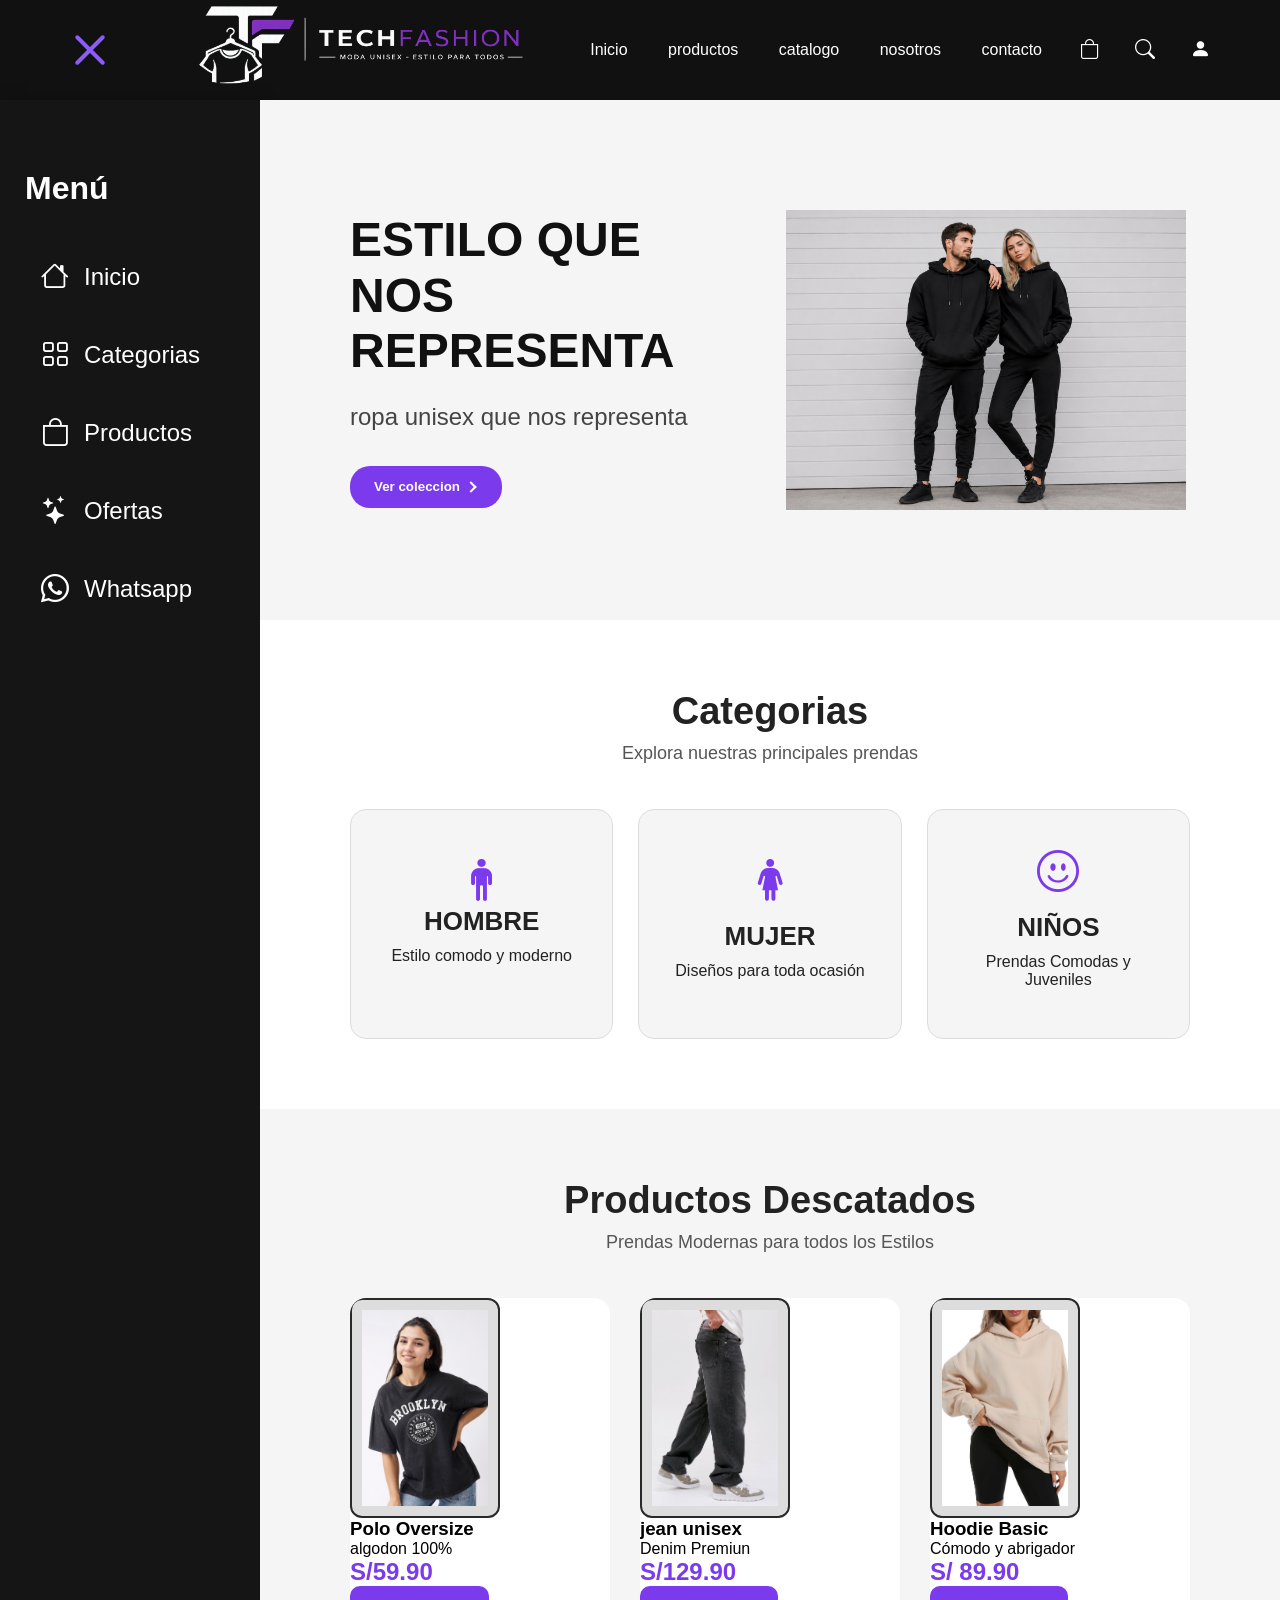
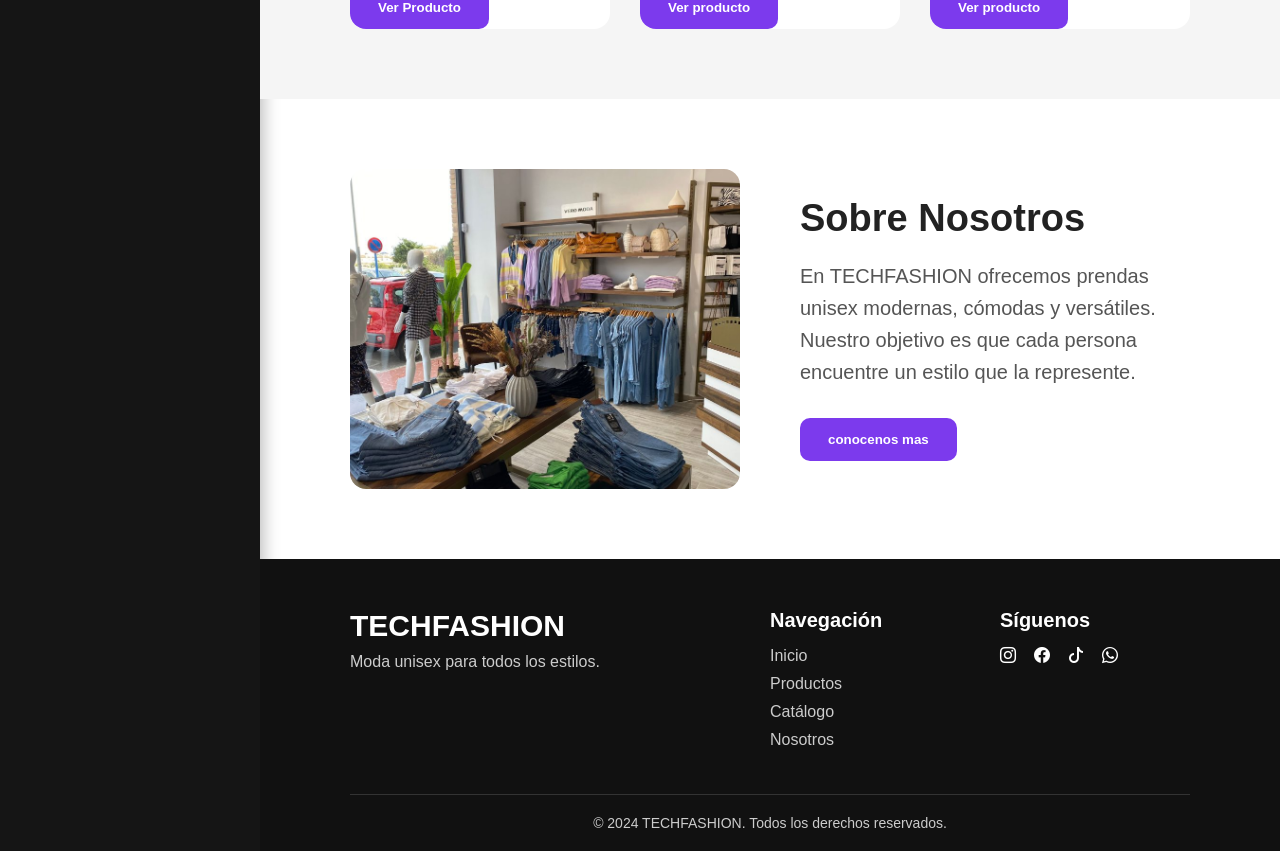
==== index.html @ c29a0d58 "actualizacion" ====
<!doctype html>
<html lang="es">
  <head>
    <meta charset="UTF-8" />
    <meta name="viewport" content="width=device-width, initial-scale=1.0" />
    <title>ProyectoVentaDeRopa</title>
    <!-- Enlace para cargar Bootstrap Icons -->
    <link
      rel="stylesheet"
      href="https://cdn.jsdelivr.net/npm/bootstrap-icons@1.11.3/font/bootstrap-icons.min.css"
    />
    <link rel="stylesheet" href="style.css" />
    <link rel="stylesheet" href="loader.css" />
  </head>
  <body>
    <input type="checkbox" id="checkbox" checked />

    <header class="encabezado">
      <!-- comienzo del astronauta -->
      <!--   <div class="logo-astronauta-container">
        <div class="box-of-star1">
          <div class="star star-position1"></div>
          <div class="star star-position2"></div>
          <div class="star star-position3"></div>
          <div class="star star-position4"></div>
          <div class="star star-position5"></div>
          <div class="star star-position6"></div>
          <div class="star star-position7"></div>
        </div>
        <div class="box-of-star2">
          <div class="star star-position1"></div>
          <div class="star star-position2"></div>
          <div class="star star-position3"></div>
          <div class="star star-position4"></div>
          <div class="star star-position5"></div>
          <div class="star star-position6"></div>
          <div class="star star-position7"></div>
        </div>
        <div class="box-of-star3">
          <div class="star star-position1"></div>
          <div class="star star-position2"></div>
          <div class="star star-position3"></div>
          <div class="star star-position4"></div>
          <div class="star star-position5"></div>
          <div class="star star-position6"></div>
          <div class="star star-position7"></div>
        </div>
        <div class="box-of-star4">
          <div class="star star-position1"></div>
          <div class="star star-position2"></div>
          <div class="star star-position3"></div>
          <div class="star star-position4"></div>
          <div class="star star-position5"></div>
          <div class="star star-position6"></div>
          <div class="star star-position7"></div>
        </div>
        <div data-js="astro" class="astronaut">
          <div class="head"></div>
          <div class="arm arm-left"></div>
          <div class="arm arm-right"></div>
          <div class="body">
            <div class="panel"></div>
          </div>
          <div class="leg leg-left"></div>
          <div class="leg leg-right"></div>
          <div class="schoolbag"></div>
        </div>
      </div> -->
      <!--fin del astronauta-->
      <!--    <label for="activar-sidebar" class="boton-abrir-sidebar">
        <i class="bi bi-list"></i>
      </label> -->
      <label for="checkbox" class="toggle">
        <div class="bars" id="bar1"></div>
        <div class="bars" id="bar2"></div>
        <div class="bars" id="bar3"></div>
      </label>

      <div class="logo">
        <img src="img/logo.png" alt="TECHFASHION">
      <!--   <h1>TECHFASHION</h1>
        <p>moda unisex para todos</p> -->
      </div>

      <nav class="menu">
        <a href="#">Inicio</a>
        <a href="#">productos</a>
        <a href="#">catalogo</a>
        <a href="#">nosotros</a>
        <a href="#">contacto</a>
      </nav>
      <div class="iconos">
        <i class="bi bi-bag"></i>
        <i class="bi bi-search"></i>
        <i class="bi bi-person-fill"></i>
      </div>
    </header>

    <div class="layout">
      <aside class="sidebar">
        <!-- aqui es la barra lateral -->

        <h3>Menú</h3>
        <a href="#">
          <i class="bi bi-house"></i>
          <span>Inicio</span>
        </a>
        <a href="#">
          <i class="bi bi-grid"></i>
          <span>Categorias</span>
        </a>
        <a href="#">
          <i class="bi bi-bag"></i>
          <span>Productos</span>
        </a>
        <a href="#">
          <i class="bi bi-stars"></i>
          <span>Ofertas</span>
        </a>
        <a href="#">
          <i class="bi bi-whatsapp"></i>
          <span>Whatsapp</span>
        </a>
      </aside>

      <main class="contenido-principal">
        <!-- aqui haremos la portada y todas las secciones -->
        <section class="portada">
          <div class="portada-texto">
            <h2>ESTILO QUE NOS REPRESENTA</h2>
            <p>ropa unisex que nos representa</p>

            <button class="boton-uiverse">
              Ver coleccion
              <div class="arrow-wrapper">
                <div class="arrow"></div>
              </div>
            </button>
          </div>

          <div class="portada-imagen">
            <img src="img/foto-principal.png" alt="Imagen Principal" />
          </div>
        </section>

        <section class="categorias">
          <div class="titulo-seccion">
            <h2>Categorias</h2>
            <p>Explora nuestras principales prendas</p>
          </div>
          <div class="contenedor-categoria">
            <article class="tarjeta-categoria">
              <i class="bi bi-person-standing">
                <h3>HOMBRE</h3>
                <p>Estilo comodo y moderno</p>
              </i>
            </article>
            <a href="mujer.html" class="tarjeta-categoria">

              <i class="bi bi-person-standing-dress"></i>
              <h3>MUJER</h3>
              <p>Diseños para toda ocasión</p>
            </a>
            
            <a href="nino.html" class="tarjeta-categoria">
              <i class="bi bi-emoji-smile"></i>
              <h3>NIÑOS</h3>
              <p>Prendas Comodas y Juveniles</p>
            </a>
          </div>
        </section>

        <section class="productos">
          <div class="titulo-seccion">
            <h2>Productos Descatados</h2>
            <p>Prendas Modernas para todos los Estilos</p>
          </div>

          <div class="contenedor-productos">
            <article class="tarjeta-producto">
              <div class="imagen-producto">
                <img src="img/polo-oversize.jpg" alt="polo-oversize" />
              </div>
              <div class="info-producto">
                <h3>Polo Oversize</h3>
                <p>algodon 100%</p>
                <span>S/59.90</span>
                <button class="boton-nosotros">Ver Producto</button>
              </div>
            </article>

            <article class="tarjeta-producto">
              <div class="imagen-producto">
                <img src="img/jean-unisex.jpg" alt="jean-unisex" />
              </div>
              <div class="info-producto">
                <h3>jean unisex</h3>
                <p>Denim Premiun</p>
                <span>S/129.90</span>
                <button class="boton-nosotros">Ver producto</button>
              </div>
            </article>

            <article class="tarjeta-producto">
              <div class="imagen-producto">
                <img src="img/Hoodie Basic.jpg" alt="Hoodie Basic" />
              </div>

              <div class="info-producto">
                <h3>Hoodie Basic</h3>
                <p>Cómodo y abrigador</p>
                <span>S/ 89.90</span>
                <button class="boton-nosotros">Ver producto</button>
              </div>
            </article>
          </div>
        </section>

        <section class="nosotros">
          <div class="nosotros-imagen">
            <img src="img/tienda.jpeg" alt="imagen tienda" />
          </div>
          <div class="nosotros-texto">
            <h2>Sobre Nosotros</h2>
            <p>
              En TECHFASHION ofrecemos prendas unisex modernas, cómodas y
              versátiles. Nuestro objetivo es que cada persona encuentre un
              estilo que la represente.
            </p>
            <button class="boton-nosotros">conocenos mas</button>
          </div>
        </section>

        <footer class="footer">

          <div class="footer-contenido">
            <div class="footer-marca">
              <h2>TECHFASHION</h2>
              <p>Moda unisex para todos los estilos.</p>
            </div>

            <div class="footer-links">
              <h3>Navegación</h3>
              <a href="#">Inicio</a>
              <a href="#">Productos</a>
              <a href="#">Catálogo</a>
              <a href="#">Nosotros</a>
            </div>

            <div class="footer-redes">
              <h3>Síguenos</h3>

              <div class="redes-iconos">
                  <i class="bi bi-instagram"></i>
                  <i class="bi bi-facebook"></i>
                  <i class="bi bi-tiktok"></i>
                  <i class="bi bi-whatsapp"></i>
              </div>
            </div>
          </div>

          <div class="footer-copy">
             <p>© 2024 TECHFASHION. Todos los derechos reservados.</p>
          </div>

        </footer>


      </main>
    </div>
  </body>
</html>
---- style.css ----
* {
  margin: 0;
  padding: 0;
  box-sizing: border-box;
}
:root {
  --color-negro: #111111;
  --color-negro-suave: #181818;
  --color-blanco: #ffffff;
  --color-fondo: #f5f5f5;
  --color-gris: #dddddd;
  --color-texto: #222222;
  --color-texto-suave: #555555;
  --color-acento: #7c3aed;
  --color-acento-hover: #5b21b6;
}
body {
  font-family: Arial, Helvetica, sans-serif;
}

.encabezado {
  background-color: #111111;
  color: white;
  height: 100px;
  display: flex;
  align-items: center;
  gap: 10px;
  padding: 0 70px;
}
.logo {
  width: 420px;
  height: 90px;
  display: flex;
  align-items: center;
  justify-content: flex-start;
}
.logo img {
  width: 100%;
  height: auto;
  object-fit: contain;
}

/* .logo h1 {
  font-size: 28px;
}

.logo p {
  font-size: 14px;
  color: white;
} */
.menu {
  margin-left: auto;
}

.menu a {
  color: white;
  text-decoration: none;
  margin: 0 18px;
  font-size: 16px;
}

.menu a:hover {
  /* color: #5a5555; */
  background-color: var(--color-acento-hover);
  border-radius: 10px;
  padding: 8px 10px;
}

.iconos {
  display: flex;
  align-items: center;
  gap: 25px;
}

.iconos i {
  font-size: 20px;
  margin-left: 10px;
  cursor: pointer;
}

.iconos i:hover {
  /* color: #5a5555; */
  color: #7c3aed;
  /*    background-color: #7c3aed;
  border-radius: 15px;
  padding: 8px 10px; */
}

.portada {
  min-height: 520px;
  background: #f5f5f5;
  display: flex;
  align-items: center;
  justify-content: space-between;
  padding: 70px 90px;
  gap: 60px;
}
.portada-texto {
  flex: 1;
}

.portada-texto h2 {
  font-size: 48px;
  color: #111111;
  margin-bottom: 25px;
  line-height: 1.15;
  flex: 1;
  min-width: 320px;
}

.portada-texto p {
  font-size: 24px;
  color: #444444;
  margin-bottom: 35px;
}

.portada-imagen {
  flex: 1.1;
  height: 300px;
  border-radius: 12 px;
  overflow: hidden;
}
.portada-imagen img {
  width: 100%;
  height: 100%;
  object-fit: contain;
}

.layout {
  display: flex;
  min-height: calc(100vh-120px);
}

.sidebar {
  width: 260px;
  background-color: #151515;
  color: white;
  padding: 70px 25px 40px;
  transition:
    width 0.3s ease,
    padding 0.3s ease;
  overflow: hidden;
  box-shadow: 4px 0 15px rgba(0, 0, 0, 0.25);
}

.sidebar h3 {
  font-size: 32px;
  margin-bottom: 40px;
}

.sidebar a {
  display: flex;
  align-items: center;
  gap: 15px;
  text-decoration: none;
  color: white;
  font-size: 24px;
  padding: 14px 16px;
  border-radius: 14px;
  margin-bottom: 18px;
}
.sidebar a:hover {
  background-color: var(--color-acento-hover) /*  #292929 */;
  transform: translate(8px);
}
.sidebar i {
  font-size: 28px;
}
.contenido-principal {
  flex: 1;
}
.control-abrir-sidebar {
  color: white;
  font-size: 36px;
  cursor: pointer;
  margin-right: 25px;
  display: flex;
  align-items: center;
}
.control-sidebar:not(:checked) ~ .layout .sidebar {
  width: 0;
  padding-left: 0;
  padding-right: 0;
}

.categorias {
  background-color: var(--color-blanco);
  padding: 70px 90px;
}
.titulo-seccion {
  text-align: center;
  margin-bottom: 45px;
}

.titulo-seccion h2 {
  font-size: 38px;
  color: var(--color-texto);
  margin-bottom: 10px;
}

.titulo-seccion p {
  font-size: 18px;
  color: var(--color-texto-suave);
}

.contenedor-categoria {
  display: grid;
  grid-template-columns: repeat(3, 1fr);
  gap: 25px;
  align-items: stretch;
}

.tarjeta-categoria {
  background-color: var(--color-fondo);
  padding: 35px 25px;
  border-radius: 16px;
  text-align: center;
  border: 1px solid var(--color-gris);
  min-height: 230px;
  display: flex;
  flex-direction: column;
  justify-content: center;
  align-items: center;

  transition:
    transform 0.3s ease,
    box-shadow 0.3 ease;
  text-decoration: none;  
}
.tarjeta-categoria i {
  font-size: 42px;
  color: var(--color-acento);
  margin-bottom: 15px;
  font-style: normal;
  cursor: pointer;
}
.tarjeta-categoria h3 {
  font-size: 26px;
  color: var(--color-texto);
  margin-bottom: 10px;
  cursor: pointer;
  font-style: normal;
}
.tarjeta-categoria p {
  font-size: 16px;
  /* color: var(--color-texto-suave); */
  color: var(--color-texto);
  margin-bottom: 10px;
  font-style: normal;
}

.tarjeta-categoria:hover {
  transform: translateY(-8px);
  box-shadow: 0 12px 25px rgba(0, 0, 0, 0.12);
}
.productos {
  background-color: var(--color-fondo);
  padding: 70px 90px;
}
.contenedor-productos {
  display: grid;
  grid-template-columns: repeat(3, 1fr);
  gap: 30px;
}

.imagen-producto {
  flex: 1.1;
  border-radius: 12px;
  color: #555555;
  justify-content: center;
  padding: 10px 10px;
  border: 2px solid #292929;
  height: 100px;
  display: flex;
  width: 150px;
}
.tarjeta-producto {
  background-color: var(--color-blanco);
  border-radius: 16px;
  overflow: hidden;
}
.imagen-producto {
  height: 220px;
  background-color: #dddddd;
}
.imagen-producto img {
  width: 100%;
  height: 100%;
  object-fit: cover;
}
.info-producto span {
  display: block;
  font-size: 24px;
  font-weight: bold;
  color: var(--color-acento);
}
.nosotros {
  padding: 70px 90px;
  display: flex;
  align-items: center;
  gap: 60px;
}
.nosotros-imagen {
  flex: 1;
  height: 320px;
  border-radius: 16px;
  overflow: hidden;
}

.nosotros-imagen img {
  height: 100%;
  width: 100%;
  object-fit: cover;
}

.nosotros-texto {
  flex: 1;
}

.nosotros-texto h2 {
  font-size: 38px;
  color: var(--color-texto);
  margin-bottom: 20px;
}

.nosotros-texto p {
  font-size: 20px;
  color: var(--color-texto-suave);
  margin-bottom: 30px;
  line-height: 1.6;
}

.boton-nosotros {
  background-color: var(--color-acento);
  color: var(--color-blanco);
  border: none;
  padding: 14px 28px;
  border-radius: 10px;
  font-weight: bold;
  cursor: pointer;
}
.boton-nosotros:hover {
  background-color: var(--color-acento-hover);
}

.footer {
  background-color: var(--color-negro);
  color: var(--color-blanco);
  padding: 50px 90px 20px;
}

.footer-contenido {
  display: grid;
  grid-template-columns: 2fr 1fr 1fr;
  gap: 40px;
  margin-bottom: 35px;
}
.footer-marca h2 {
  font-size: 30px;
  margin-bottom: 10px;
}
.footer-marca p {
  font-size: 16px;
  color: #cccccc;
}

.footer-links h3,
.footer-redes h3 {
  font-size: 20px;
  margin-bottom: 15px;
}
.footer-links {
  display: flex;
  flex-direction: column;
}

.footer-links a {
  text-decoration: none;
  color: #cccccc;
  font-size: 16px;
  margin-bottom: 10px;
}
.footer-links a:hover {
  color: var(--color-acento);
}
.redes-iconos {
  display: flex;
  gap: 18px;
}

.redes-iconos i {
  font-size: 16px;
  color: var(--color-blanco);
  cursor: pointer;
  transition:
    color 0.3s ease,
    transform 0.3s ease;
}

.redes-iconos i:hover {
  color: var(--color-acento);
  transform: translateY(-5px);
}

.footer-copy {
  border-top: 1px solid #333333;
  padding-top: 20px;
  text-align: center;
}

.footer-copy p {
  color: #cccccc;
  font-size: 14px;
}
---- loader.css ----
/* From Uiverse.io by JkHuger - Optimizado para tamaño Logo */

/* ==========================================================================
   1. CONTENEDOR PRINCIPAL DEL LOGO
   ========================================================================== */
.logo-astronauta-container {
  position: relative;
  width: 70px;
  height: 70px;
  background: #0b1d3a;  /* Fondo azul oscuro espacial */
  border-radius: 12px;
  overflow: hidden;     /* Recorta todo lo que se salga de los 70px */
  display: inline-block;
  vertical-align: middle;
  margin-right: 15px;
  box-shadow: 0 4px 10px rgba(0, 0, 0, 0.3);
}

/* ==========================================================================
   2. EL ASTRONAUTA (Escalado y centrado obligatoriamente)
   ========================================================================== */
.astronaut {
  width: 250px;
  height: 300px;
  position: absolute;
  z-index: 11;
  top: calc(50% - 150px);   /* Espacios corregidos */
  left: calc(50% - 125px);  /* Espacios corregidos */
  transform: scale(0.18);   /* Reducido a miniatura para encajar en 70px */
  animation: astronaut 5s linear infinite;
}

/* ==========================================================================
   3. CONFIGURACIÓN Y ANIMACIÓN DE LAS ESTRELLAS
   ========================================================================== */
.box-of-star1,
.box-of-star2,
.box-of-star3,
.box-of-star4 {
  width: 100%;
  height: 100%;
  position: absolute;
  z-index: 10;
  left: 0;
  top: 0;
}

@keyframes snow {
  0% {
    opacity: 0;
    transform: translateY(-20px);
  }
  20% {
    opacity: 1;
  }
  100% {
    opacity: 1;
    transform: translateY(70px); /* Caída limitada a la altura del logo */
  }
}

.box-of-star1 { animation: snow 5s linear infinite; }
.box-of-star2 { animation: snow 5s -1.64s linear infinite; }
.box-of-star3 { animation: snow 5s -2.30s linear infinite; }
.box-of-star4 { animation: snow 5s -3.30s linear infinite; }

.star {
  width: 2px;
  height: 2px;
  border-radius: 50%;
  background-color: #FFF;
  position: absolute;
  z-index: 10;
  opacity: 0.7;
}

/* Reducido el tamaño de los destellos extras para que entren en el logo */
.star:before {
  content: "";
  width: 3px;
  height: 3px;
  border-radius: 50%;
  background-color: #FFF;
  position: absolute;
  z-index: 10;
  top: 15px;
  left: 10px;
  opacity: .7;
}

.star:after {
  content: "";
  width: 4px;
  height: 4px;
  border-radius: 50%;
  background-color: #FFF;
  position: absolute;
  z-index: 10;
  top: -10px;
  left: -15px;
  opacity: .9;
}

/* POSICIONES CORREGIDAS: Agrupadas dentro del rango de 0px a 70px */
.star-position1 { top: 10px; left: 10px; }
.star-position2 { top: 25px; left: 45px; }
.star-position3 { top: 45px; left: 20px; }
.star-position4 { top: 55px; left: 55px; }
.star-position5 { top: 15px; left: 35px; }
.star-position6 { top: 50px; left: 12px; }
.star-position7 { top: 30px; left: 58px; }

/* ==========================================================================
   4. DETALLES DEL CUERPO DEL ASTRONAUTA (Estilos originales de Uiverse)
   ========================================================================== */
@keyframes astronaut {
  0% { transform: rotate(0deg) scale(0.18); }
  100% { transform: rotate(360deg) scale(0.18); }
}

.schoolbag {
  width: 100px;
  height: 150px;
  position: absolute;
  z-index: 1;
  top: calc(50% - 75px);
  left: calc(50% - 50px);
  background-color: #94b7ca;
  border-radius: 50px 50px 0 0 / 30px 30px 0 0;
}

.head {
  width: 97px;
  height: 80px;
  position: absolute;
  z-index: 3;
  background: -webkit-linear-gradient(left, #e3e8eb 0%, #e3e8eb 50%, #fbfdfa 50%, #fbfdfa 100%);
  border-radius: 50%;
  top: 34px;
  left: calc(50% - 47.5px);
}

.head:after {
  content: "";
  width: 60px;
  height: 50px;
  position: absolute;
  top: calc(50% - 25px);
  left: calc(50% - 30px);
  background: -webkit-linear-gradient(top, #15aece 0%, #15aece 50%, #0391bf 50%, #0391bf 100%);
  border-radius: 15px;
}

.head:before {
  content: "";
  width: 12px;
  height: 25px;
  position: absolute;
  top: calc(50% - 12.5px);
  left: -4px;
  background-color: #618095;
  border-radius: 5px;
  box-shadow: 92px 0px 0px #618095;
}

.body {
  width: 85px;
  height: 100px;
  position: absolute;
  z-index: 2;
  background-color: #fffbff;
  border-radius: 40px / 20px;
  top: 105px;
  left: calc(50% - 41px);
  background: -webkit-linear-gradient(left, #e3e8eb 0%, #e3e8eb 50%, #fbfdfa 50%, #fbfdfa 100%);
}

.panel {
  width: 60px;
  height: 40px;
  position: absolute;
  top: 20px;
  left: calc(50% - 30px);
  background-color: #b7cceb;
}

.panel:before {
  content: "";
  width: 30px;
  height: 5px;
  position: absolute;
  top: 9px;
  left: 7px;
  background-color: #fbfdfa;
  box-shadow: 0px 9px 0px #fbfdfa, 0px 18px 0px #fbfdfa;
}

.panel:after {
  content: "";
  width: 8px;
  height: 8px;
  position: absolute;
  top: 9px;
  right: 7px;
  background-color: #fbfdfa;
  border-radius: 50%;
  box-shadow: 0px 14px 0px 2px #fbfdfa;
}

.arm {
  width: 80px;
  height: 30px;
  position: absolute;
  top: 121px;
  z-index: 2;
}

.arm-left {
  left: 30px;
  background-color: #e3e8eb;
  border-radius: 0 0 0 39px;
}

.arm-right {
  right: 30px;
  background-color: #fbfdfa;
  border-radius: 0 0 39px 0;
}

.arm-left:before,
.arm-right:before {
  content: "";
  width: 30px;
  height: 70px;
  position: absolute;
  top: -40px;
}

.arm-left:before {
  border-radius: 50px 50px 0px 120px / 50px 50px 0 110px;
  left: 0;
  background-color: #e3e8eb;
}

.arm-right:before {
  border-radius: 50px 50px 120px 0 / 50px 50px 110px 0;
  right: 0;
  background-color: #fbfdfa;
}

.arm-left:after,
.arm-right:after {
  content: "";
  width: 30px;
  height: 10px;
  position: absolute;
  top: -24px;
}

.arm-left:after {
  background-color: #6e91a4;
  left: 0;
}

.arm-right:after {
  right: 0;
  background-color: #b6d2e0;
}

.leg {
  width: 30px;
  height: 40px;
  position: absolute;
  z-index: 2;
  bottom: 70px;
}

.leg-left {
  left: 76px;
  background-color: #e3e8eb;
  transform: rotate(20deg);
}

.leg-right {
  right: 73px;
  background-color: #fbfdfa;
  transform: rotate(-20deg);
}

.leg-left:before,
.leg-right:before {
  content: "";
  width: 50px;
  height: 25px;
  position: absolute;
  bottom: -26px;
}

.leg-left:before {
  left: -20px;
  background-color: #e3e8eb;
  border-radius: 30px 0 0 0;
  border-bottom: 10px solid #6d96ac;
}

.leg-right:before {
  right: -20px;
  background-color: #fbfdfa;
  border-radius: 0 30px 0 0;
  border-bottom: 10px solid #b0cfe4;
}

/* style de boton */

/* From Uiverse.io by satyamchaudharydev */ 
.boton-uiverse {
  --primary-color: #7c3aed;
  --secondary-color: #fff;
  --hover-color: #5b21b6;
  --arrow-width: 10px;
  --arrow-stroke: 2px;
  box-sizing: border-box;
  border: 0;
  border-radius: 20px;
  color: var(--secondary-color);
  padding: 1em 1.8em;
  background: var(--primary-color);
  display: flex;
  transition: 0.2s background;
  align-items: center;
  gap: 0.6em;
  font-weight: bold;
}

.boton-uiverse .arrow-wrapper {
  display: flex;
  justify-content: center;
  align-items: center;
}

.boton-uiverse .arrow {
  margin-top: 1px;
  width: var(--arrow-width);
  background: var(--primary-color);
  height: var(--arrow-stroke);
  position: relative;
  transition: 0.2s;
}

.boton-uiverse .arrow::before {
  content: "";
  box-sizing: border-box;
  position: absolute;
  border: solid var(--secondary-color);
  border-width: 0 var(--arrow-stroke) var(--arrow-stroke) 0;
  display: inline-block;
  top: -3px;
  right: 3px;
  transition: 0.2s;
  padding: 3px;
  transform: rotate(-45deg);
}

.boton-uiverse:hover {
  background-color: var(--hover-color);
}

.boton-uiverse:hover .arrow {
  background: var(--secondary-color);
}

.boton-uiverse:hover .arrow:before {
  right: 0;
}
/* icono para abrir sidebar //////////////////////////////////////*/
#checkbox {
  display: none;
}

.toggle {
  width: 40px;
  height: 40px;
  cursor: pointer;
  display: flex;
  flex-direction: column;
  align-items: center;
  justify-content: center;
  gap: 10px;
  transition-duration: .5s;
  margin-right: 20px;
}

.bars {
  width: 100%;
  height: 4px;
  background-color: #8b5cf6;
  border-radius: 4px;
}

#bar2 {
  transition-duration: .8s;
}

#bar1,
#bar3 {
  width: 70%;
}

#checkbox:checked ~ .encabezado .toggle .bars {
  position: absolute;
  transition-duration: .5s;
}

#checkbox:checked ~ .encabezado .toggle #bar2 {
  transform: scaleX(0);
  transition-duration: .5s;
}

#checkbox:checked ~ .encabezado .toggle #bar1 {
  width: 100%;
  transform: rotate(45deg);
  transition-duration: .5s;
}

#checkbox:checked ~ .encabezado .toggle #bar3 {
  width: 100%;
  transform: rotate(-45deg);
  transition-duration: .5s;
}

#checkbox:checked ~ .encabezado .toggle {
  transition-duration: .5s;
  transform: rotate(180deg);
}

#checkbox:not(:checked) ~ .layout .sidebar{
  width: 0;
  padding-left: 0;
  padding-right: 0;
}
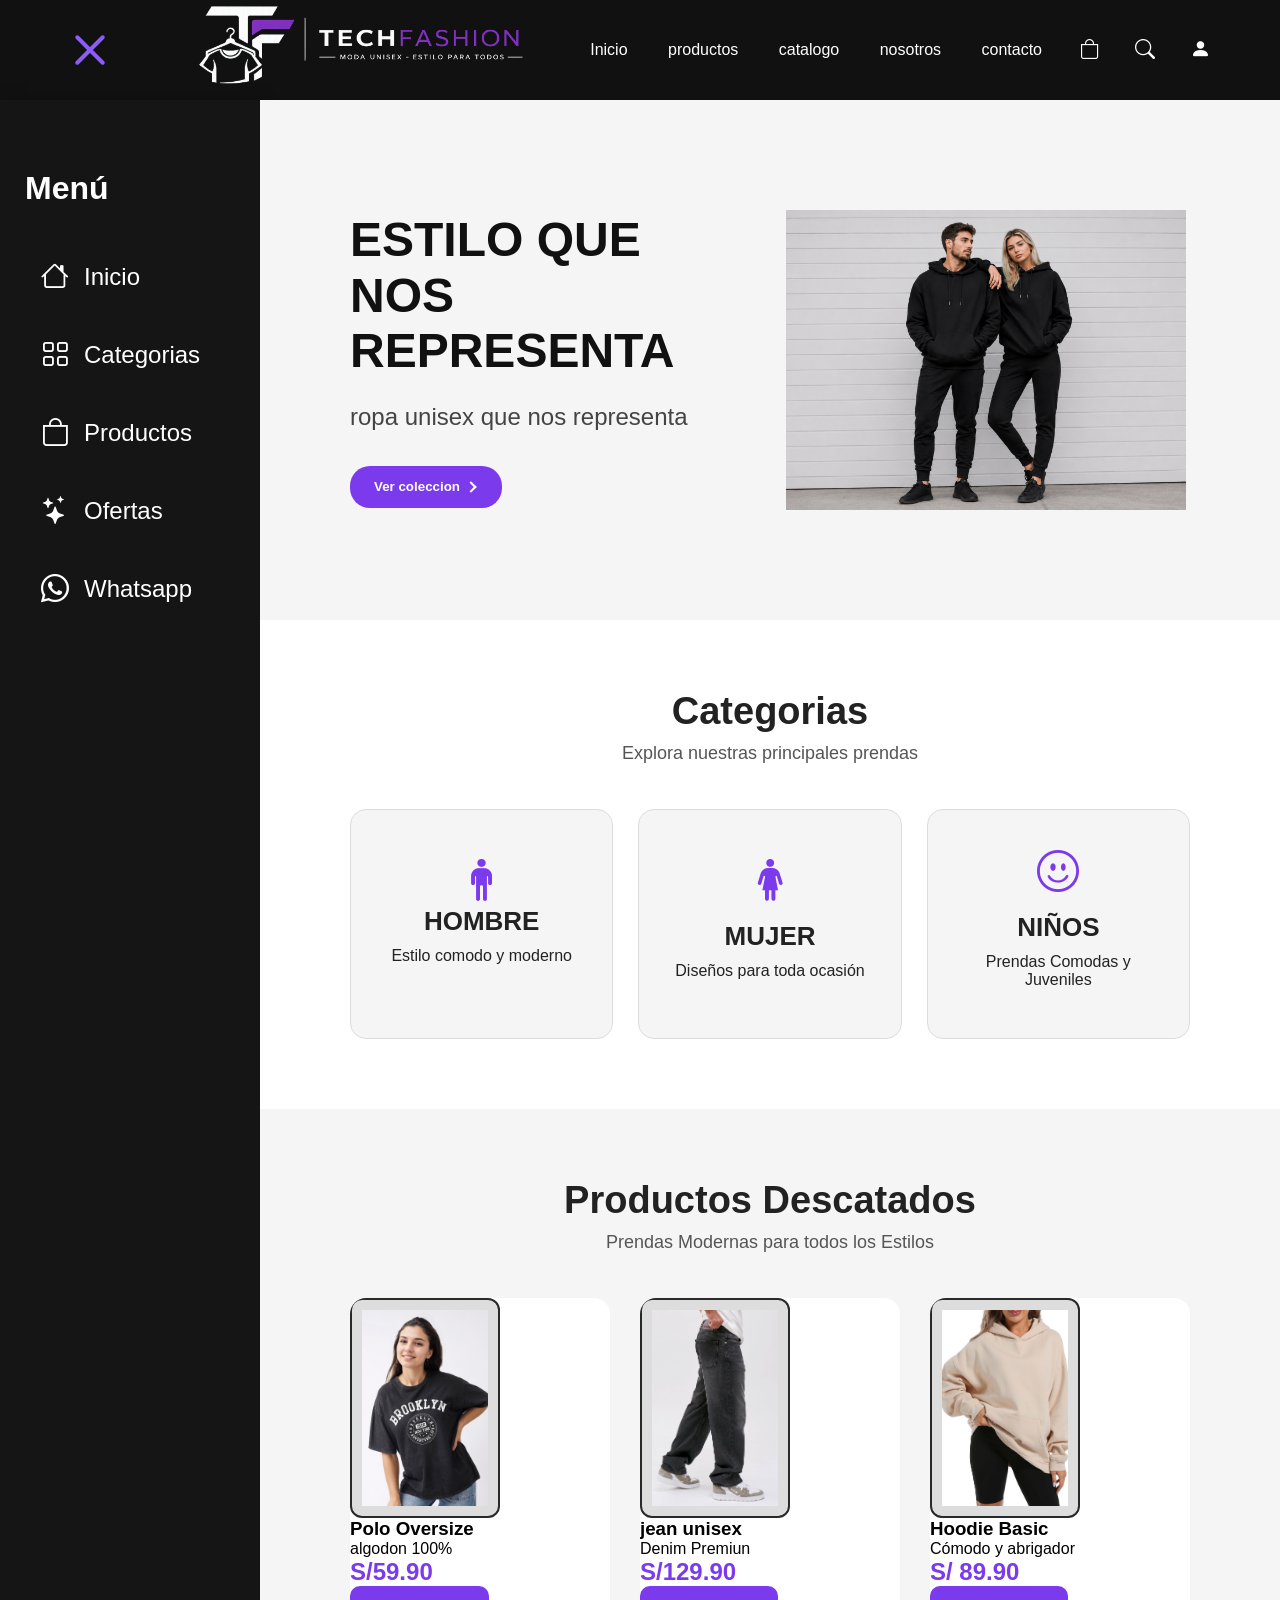
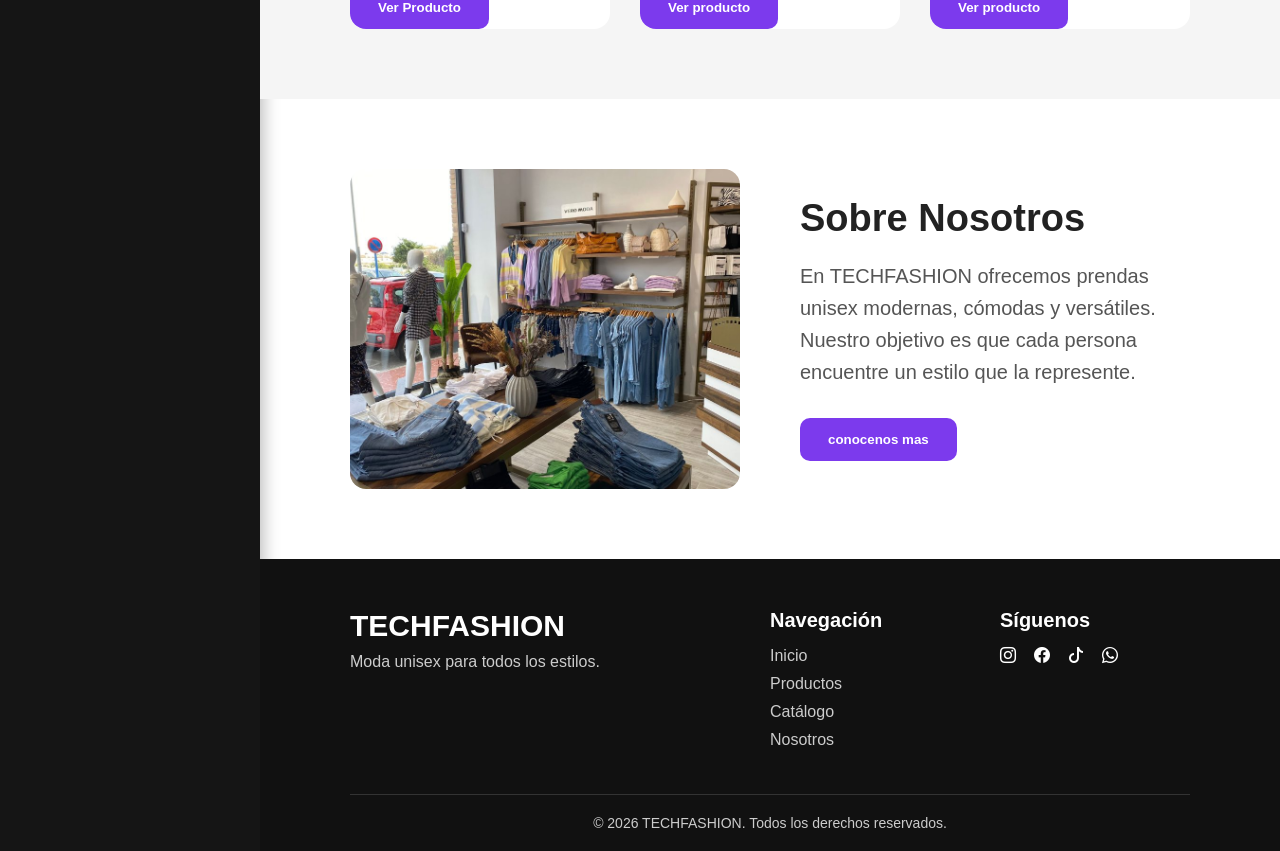
==== commit 78468dfc: "actualizacion" ====
--- a/index.html
+++ b/index.html
@@ -149,12 +149,12 @@
             <p>Explora nuestras principales prendas</p>
           </div>
           <div class="contenedor-categoria">
-            <article class="tarjeta-categoria">
+            <a href="varones.html" class="tarjeta-categoria">
               <i class="bi bi-person-standing">
                 <h3>HOMBRE</h3>
                 <p>Estilo comodo y moderno</p>
               </i>
-            </article>
+            </a>
             <a href="mujer.html" class="tarjeta-categoria">
 
               <i class="bi bi-person-standing-dress"></i>
@@ -260,7 +260,7 @@
           </div>
 
           <div class="footer-copy">
-             <p>© 2024 TECHFASHION. Todos los derechos reservados.</p>
+             <p>© 2026 TECHFASHION. Todos los derechos reservados.</p>
           </div>
 
         </footer>
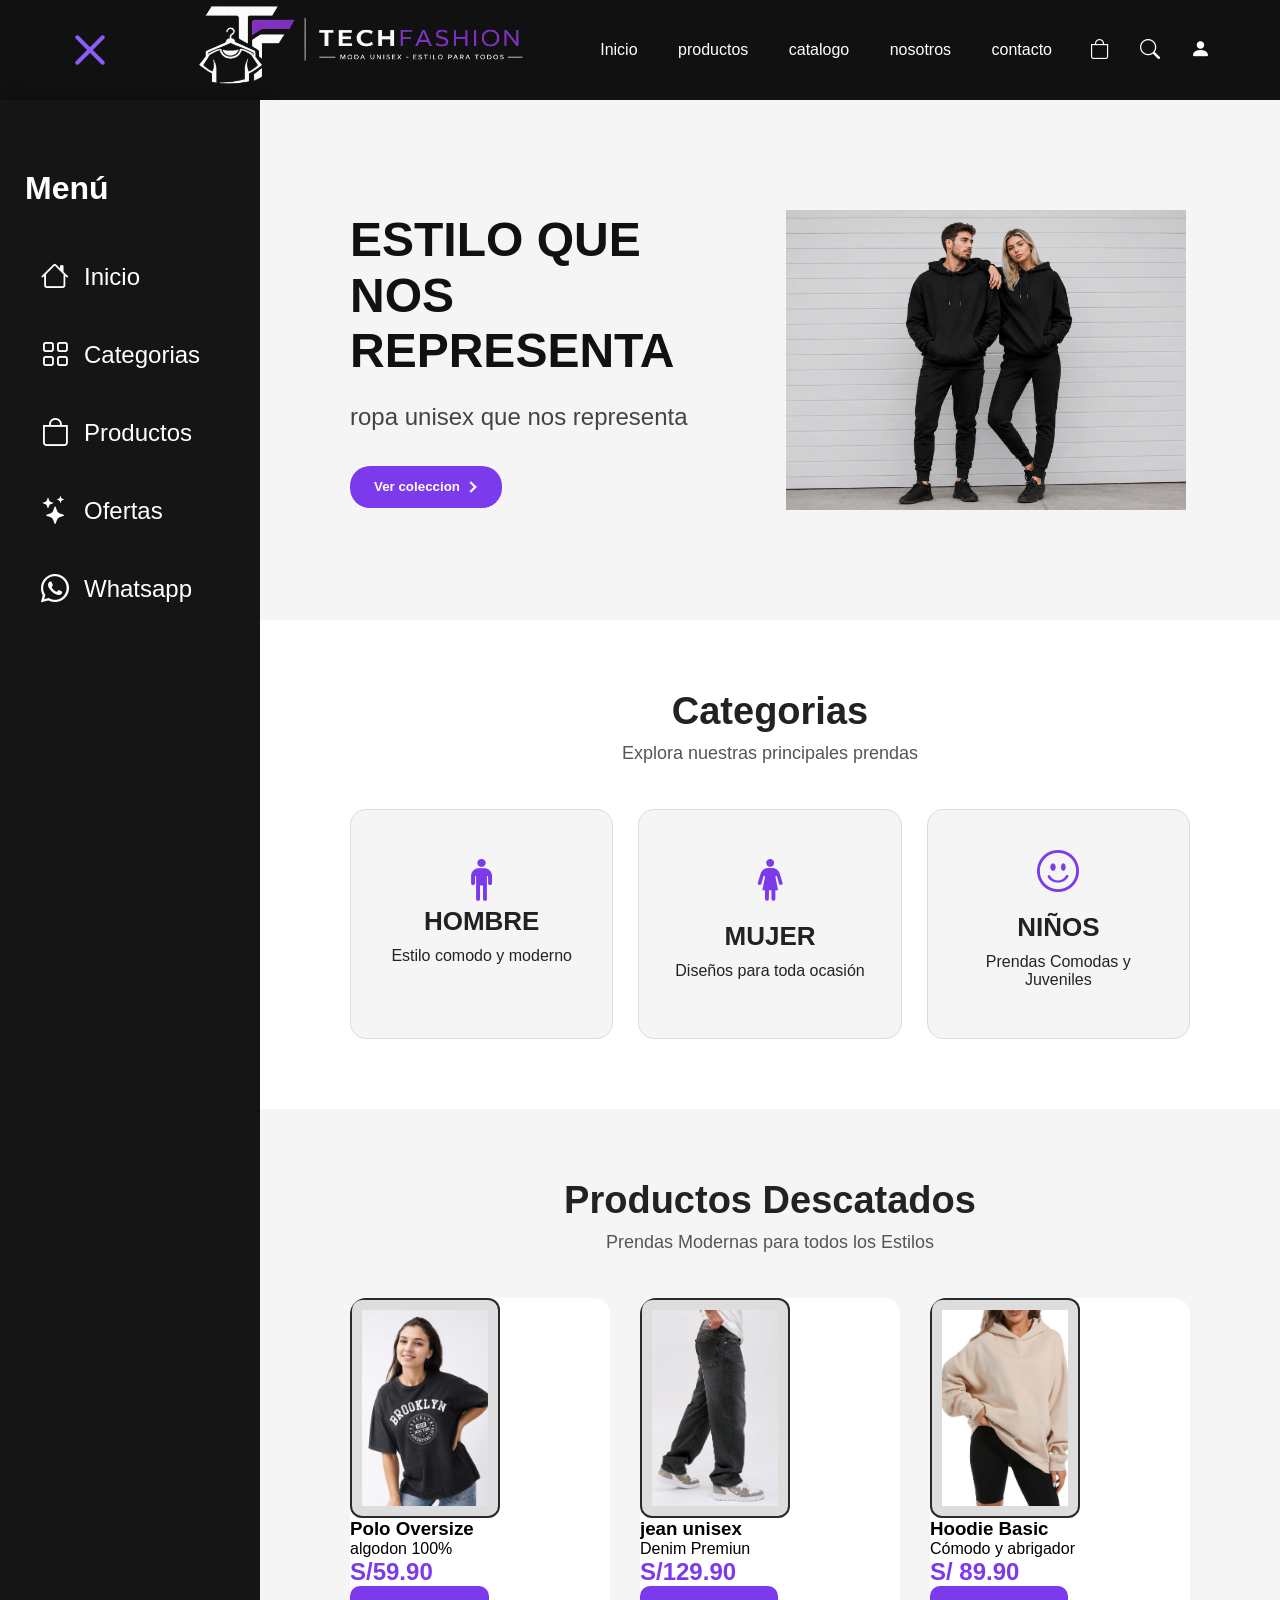
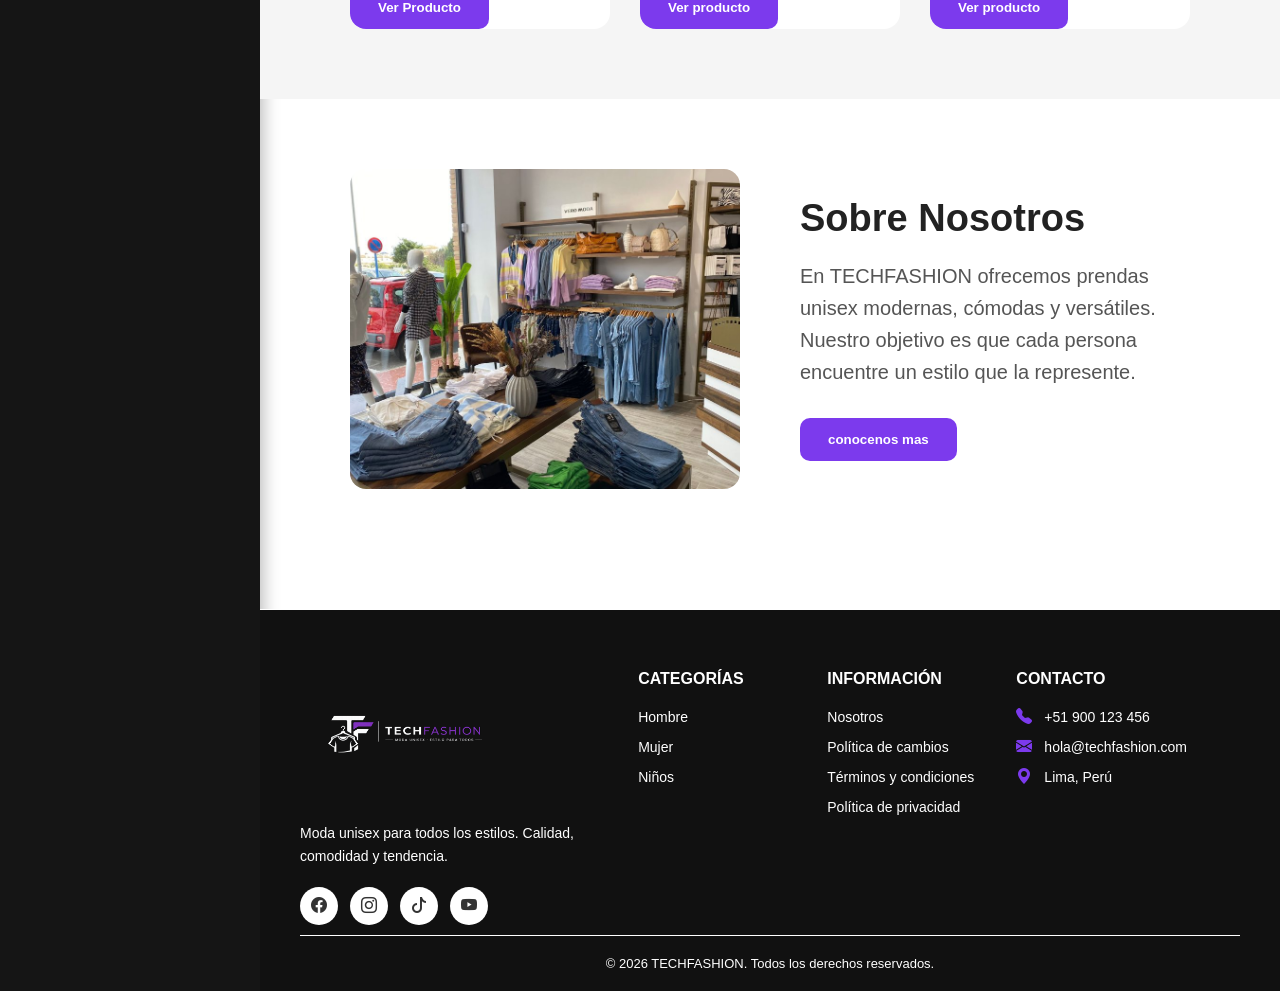
==== commit 9e1cc6b5: "contacto terminado" ====
--- a/index.html
+++ b/index.html
@@ -10,6 +10,7 @@
       href="https://cdn.jsdelivr.net/npm/bootstrap-icons@1.11.3/font/bootstrap-icons.min.css"
     />
     <link rel="stylesheet" href="style.css" />
+    <link rel="stylesheet" href="nino.css" />
     <link rel="stylesheet" href="loader.css" />
   </head>
   <body>
@@ -77,17 +78,17 @@
       </label>
 
       <div class="logo">
-        <img src="img/logo.png" alt="TECHFASHION">
-      <!--   <h1>TECHFASHION</h1>
+        <img src="img/logo.png" alt="TECHFASHION" />
+        <!--   <h1>TECHFASHION</h1>
         <p>moda unisex para todos</p> -->
       </div>
 
       <nav class="menu">
-        <a href="#">Inicio</a>
+        <a href="index.html">Inicio</a>
         <a href="#">productos</a>
         <a href="#">catalogo</a>
         <a href="#">nosotros</a>
-        <a href="#">contacto</a>
+        <a href="contacto.html">contacto</a>
       </nav>
       <div class="iconos">
         <i class="bi bi-bag"></i>
@@ -156,12 +157,11 @@
               </i>
             </a>
             <a href="mujer.html" class="tarjeta-categoria">
-
               <i class="bi bi-person-standing-dress"></i>
               <h3>MUJER</h3>
               <p>Diseños para toda ocasión</p>
             </a>
-            
+
             <a href="nino.html" class="tarjeta-categoria">
               <i class="bi bi-emoji-smile"></i>
               <h3>NIÑOS</h3>
@@ -231,41 +231,53 @@
           </div>
         </section>
 
-        <footer class="footer">
-
-          <div class="footer-contenido">
-            <div class="footer-marca">
-              <h2>TECHFASHION</h2>
-              <p>Moda unisex para todos los estilos.</p>
+        <footer class="footer-ninos">
+        <div class="footer-grid">
+          
+          
+          <div class="footer-columna-marca">
+            <img src="img/logo.png" alt="TECHFASHION" class="footer-logo">
+            <p class="marca-descripcion">Moda unisex para todos los estilos. Calidad, comodidad y tendencia.</p>
+            <div class="footer-sociales">
+              <a href="#" class="social-circle"><i class="bi bi-facebook"></i></a>
+              <a href="#" class="social-circle"><i class="bi bi-instagram"></i></a>
+              <a href="#" class="social-circle"><i class="bi bi-tiktok"></i></a>
+              <a href="#" class="social-circle"><i class="bi bi-youtube"></i></a>
             </div>
-
-            <div class="footer-links">
-              <h3>Navegación</h3>
-              <a href="#">Inicio</a>
-              <a href="#">Productos</a>
-              <a href="#">Catálogo</a>
-              <a href="#">Nosotros</a>
-            </div>
-
-            <div class="footer-redes">
-              <h3>Síguenos</h3>
-
-              <div class="redes-iconos">
-                  <i class="bi bi-instagram"></i>
-                  <i class="bi bi-facebook"></i>
-                  <i class="bi bi-tiktok"></i>
-                  <i class="bi bi-whatsapp"></i>
-              </div>
-            </div>
-          </div>
-
-          <div class="footer-copy">
-             <p>© 2026 TECHFASHION. Todos los derechos reservados.</p>
-          </div>
-
-        </footer>
-
-
+          </div>
+          
+          <div class="footer-columna">
+            <h3>Categorías</h3>
+            <ul>
+              <li><a href="#">Hombre</a></li>
+              <li><a href="mujer.html">Mujer</a></li>
+              <li><a href="nino.html">Niños</a></li>         
+            </ul>
+          </div>
+
+          <div class="footer-columna">
+            <h3>Información</h3>
+            <ul>
+              <li><a href="#">Nosotros</a></li>
+              <li><a href="#">Política de cambios</a></li>
+              <li><a href="#">Términos y condiciones</a></li>
+              <li><a href="#">Política de privacidad</a></li>
+            </ul>
+          </div>
+          
+          <div class="footer-columna">
+            <h3>Contacto</h3>
+            <ul class="contacto-lista">
+              <li><i class="bi bi-telephone-fill"></i> +51 900 123 456</li>
+              <li><i class="bi bi-envelope-fill"></i> hola@techfashion.com</li>
+              <li><i class="bi bi-geo-alt-fill"></i> Lima, Perú</li>
+            </ul>
+          </div>
+        </div>
+        <div class="footer-derechos">
+          <p>© 2026 TECHFASHION. Todos los derechos reservados.</p>
+        </div>
+      </footer>
       </main>
     </div>
   </body>
--- a/style.css
+++ b/style.css
@@ -128,7 +128,7 @@
 
 .layout {
   display: flex;
-  min-height: calc(100vh-120px);
+  min-height: calc(100vh - 120px);
 }
 
 .sidebar {
@@ -180,7 +180,7 @@
 .control-sidebar:not(:checked) ~ .layout .sidebar {
   width: 0;
   padding-left: 0;
-  padding-right: 0;
+  padding-right: 0; 
 }
 
 .categorias {
--- a/nino.css
+++ b/nino.css
@@ -0,0 +1,453 @@
+*{
+
+    padding: 0;
+    margin: 0;
+   box-sizing: border-box;
+
+}
+body{
+    font-family: Arial, Helvetica, sans-serif;
+}
+
+.header{
+    background-color: #111111;
+    height: 100px;
+    display: flex;
+    align-items: center;
+    justify-content: space-between;
+    gap: 10px;
+    padding:  0 70px;
+    color: white;
+
+}
+.menus{
+    display: flex;
+    gap: 30px;
+    justify-content: center;  
+    margin-left: auto   ; 
+}
+.menus a{
+    color: #ffffff;
+    text-decoration: none;
+    font-size: 18px; 
+    margin:0 18px;
+    
+       
+}
+
+
+.iconos{
+
+    display: flex;
+    gap: 20px;
+    justify-content: flex-end;
+
+}
+.iconos i{
+    
+
+    color: white;
+    font-size: 20px;
+    cursor: pointer;
+    transition: transition 0.3s ease,color 0.3s ease;    
+}
+.iconos i:hover{
+   
+    color: #7c3aed;    
+}
+
+.logo{
+    width: 420px;
+    display: flex;
+    align-items: center;
+
+}
+.logo img{
+    width: 100%;
+    height: auto;
+    object-fit: contain;
+}
+
+.banner-hero{
+    display: flex;
+    align-items: center;
+    border-radius: 20px;
+    background: white; 
+    justify-content: space-between;
+    margin: 10px;
+    padding: 10px 60px;
+    overflow: hidden;
+    
+}
+
+.banner-texto{
+
+    flex: 1.2;
+    padding: 30px;
+}
+
+.banner-imagen{
+
+    flex: 0.8;
+    display: flex;
+    align-items: center;
+    justify-content: center;
+    padding: 40px;
+    border-radius: 20px;
+    
+}
+.banner-imagen img{
+    max-width: 100%;
+    max-height: 600px;
+    object-fit: contain;
+    filter: drop-shadow(0 10px 15px rgba(0, 0, 0, 0.1));
+
+}
+.categoria-tag{
+
+    display: inline-block;
+    background-color: #ffffff;
+    padding: 6px 14px;
+    border-radius: 20px;
+    font-weight: bold;
+    font-size: 14px;
+    margin-bottom: 15px;
+    box-shadow: 0 4px 6px rgba(0, 0, 0, 0.05);
+}
+.banner-texto h1{
+    font-size: 38px;
+    color: #111111;
+    margin-bottom: 15px;
+    line-height: 1.2;
+}
+
+.banner-texto p {
+    font-size: 16px;
+    color: #555555;
+    line-height: 1.6;
+}
+
+.sidebar-filtros{
+    background-color: #ffffff;
+    color: #111111;
+    padding: 40px 25px;
+    box-shadow: none;
+    
+}
+
+.sidebar-filtros h3{
+
+    font-size: 22px;
+    color: #111111;
+    margin-bottom: 25px;
+    border-bottom: 2px solid #7c3aed;
+    padding-bottom: 10px;
+}
+
+.grupo-filtro{
+
+    margin-bottom: 30px;
+}
+
+.grupo-filtro h4{
+    color: #111111;
+    font-size: 15px;
+    text-transform: uppercase;
+    margin-bottom: 15px;
+    font-weight: bolder;
+    letter-spacing: 0.5px;
+    
+}
+.opcion-filtro {
+  display: flex;
+  align-items: center;
+  gap: 10px;
+  margin-bottom: 12px;
+  cursor: pointer;
+  font-size: 15px;
+  color: #444444;
+  user-select: none;
+}
+.opcion-filtro input[type="checkbox"] {
+  width: 18px;
+  height: 18px;
+  cursor: pointer;
+  accent-color: #7c3aed; 
+}
+.colores-grid {
+  display: flex;
+  gap: 12px;
+}
+.color-circulo {
+  width: 25px;
+  height: 25px;
+  border-radius: 50%;
+  border: none;
+  cursor: pointer;
+  transition: transform 0.2s ease, box-shadow 0.2s ease;
+}
+.precio-slider {
+  width: 100%;
+  accent-color: #7c3aed; 
+  cursor: pointer;
+  margin-bottom: 8px;
+}
+.precio-valores {
+  display: flex;
+  justify-content: space-between;
+  font-size: 14px;
+  color: #555555;
+}
+
+.productos-seccion {
+  padding: 0 30px 40px;
+}
+.productos-cabecera {
+  display: flex;
+  justify-content: space-between; 
+  align-items: center;
+  margin-bottom: 25px;
+  color: #555555;
+  font-size: 15px;
+}
+#ordenar-select {
+  padding: 8px 15px;
+  font-size: 14px;
+  border: 1px solid #dddddd;
+  border-radius: 8px;
+  background-color: #ffffff;
+  color: #333333;
+  cursor: pointer;
+  outline: none;
+}
+
+.productos-grid {
+  display: grid;
+  grid-template-columns: repeat(4, 1fr);
+  gap: 25px; 
+}
+.producto-card {
+  background-color: #ffffff;
+  border: 1px solid #e5e7eb;
+  border-radius: 16px;          
+  overflow: hidden;             
+  display: flex;
+  flex-direction: column;       
+  transition: transform 0.3s ease, box-shadow 0.3s ease; 
+}
+.producto-card:hover {
+  transform: translateY(-5px);  
+  box-shadow: 0 12px 20px rgba(0, 0, 0, 0.08); 
+}
+.producto-imagen-contenedor {
+  height: 220px;
+  background-color: #f9fafb;    
+  display: flex;
+  justify-content: center;
+  align-items: center;
+  padding: 15px;
+}
+.producto-imagen-contenedor img {
+  max-width: 100%;
+  max-height: 230px;
+  object-fit: contain;   
+}
+.producto-info {
+  padding: 18px;
+  display: flex;
+  flex-direction: column;
+  gap: 12px;
+}
+
+.producto-info h3 {
+  font-size: 16px;
+  color: #111111;
+  font-weight: 600;
+  margin: 0;
+  min-height: 38px;        
+}
+
+.producto-precio-fila {
+  display: flex;
+  justify-content: space-between;
+  align-items: center;
+}
+.precio {
+  font-size: 18px;
+  font-weight: bold;
+  color: #7c3aed;             
+}
+
+.btn-carrito {
+  background-color: #f3f4f6;
+  border: none;
+  width: 38px;
+  height: 38px;
+  border-radius: 50%;          
+  display: flex;
+  justify-content: center;
+  align-items: center;
+  cursor: pointer;
+  transition: background-color 0.2s ease, color 0.2s ease;
+}
+
+.btn-carrito i {
+  font-size: 20px;
+}
+.btn-carrito:hover {
+  background-color: #7c3aed;    
+  color: #ffffff;              
+}
+
+.banner-ofertas {
+  background-color: #ffffff;
+  border: 1px solid #e5e7eb;
+  border-radius: 20px;
+  display: flex;
+  justify-content: space-between;
+  align-items: center;
+  padding: 25px 40px;
+  margin: 30px;
+}
+.ofertas-content-izq {
+  display: flex;
+  align-items: center;
+  gap: 20px;
+}
+
+.icono-regalo-box {
+  background-color: #f3e8ff;   
+  color: #7c3aed;               
+  width: 60px;
+  height: 60px;
+  border-radius: 50%;
+  display: flex;
+  justify-content: center;
+  align-items: center;
+}
+.icono-regalo-box i {
+  font-size: 28px;
+}
+.ofertas-texto-box h2 {
+  font-size: 20px;
+  color: #111111;
+  margin-bottom: 5px;
+  font-weight: bold;
+}
+.ofertas-texto-box p {
+  font-size: 14px;
+  color: #666666;
+}
+.btn-ofertas {
+  background-color: #e5e7eb;
+  color: #333333;
+  border: none;
+  padding: 12px 20px;
+  border-radius: 10px;
+  font-size: 15px;
+  font-weight: bold;
+  cursor: pointer;
+  transition: background-color 0.2s ease, color 0.2s ease;
+}
+.btn-ofertas:hover {
+  background-color: #7c3aed;    
+  color: #ffffff;               
+}
+
+.footer-ninos {
+  background-color: #111111;    
+  color: #ffffff;
+  padding: 60px 40px 20px;
+  border-top: 1px solid #ffffff;
+  margin-top: 50px;
+}
+.footer-grid {
+  display: grid;
+  grid-template-columns: 2fr 1fr 1fr 1.5fr; 
+  gap: 40px;
+  margin-bottom: 10px;
+}
+.footer-logo {
+  max-width:200px;
+  height: auto;
+  margin-bottom: 15px;
+}
+
+
+.marca-descripcion {
+  font-size: 14px;
+  color: #ffffff;
+  line-height: 1.6;
+  margin-bottom: 20px;
+}
+.footer-sociales {
+  display: flex;
+  gap: 12px;
+}
+.social-circle {
+  background-color: #ffffff;
+  color: #333333;
+  width: 38px;
+  height: 38px;
+  border-radius: 50%;           
+  display: flex;
+  justify-content: center;
+  align-items: center;
+  text-decoration: none;
+  transition: background-color 0.2s ease, color 0.2s ease, transform 0.2s ease;
+}
+.social-circle:hover {
+  background-color: #7c3aed;    
+  color: #ffffff;
+  transform: translateY(-3px);  
+}
+
+.footer-columna h3 {
+  font-size: 16px;
+  color: #111111;
+  margin-bottom: 20px;
+  font-weight: bold;
+}
+.footer-columna ul {
+  list-style: none;
+  padding: 0;
+  margin: 0;
+}
+.footer-columna h3{
+    color: #ffffff;
+    font-weight: bold;
+    text-transform: uppercase;
+    
+}
+.footer-columna ul li {
+  margin-bottom: 12px;
+}
+.footer-columna ul li a {
+  text-decoration: none;
+  color: #ffffff;
+  font-size: 14px;
+  transition: color 0.2s ease;
+}
+.footer-columna ul li a:hover {
+  color: #7c3aed;
+}
+.contacto-lista li {
+  display: flex;
+  align-items: center;
+  gap: 12px;
+  font-size: 14px;
+  color: #ffffff;
+  margin-bottom: 12px;
+}
+.contacto-lista li i {
+  color: #7c3aed;               
+  font-size: 16px;
+}
+.footer-derechos {
+  border-top: 1px solid #ffffff;
+  padding-top: 20px;
+  text-align: center;
+  font-size: 13px;
+  color: #ffffff;
+  
+}
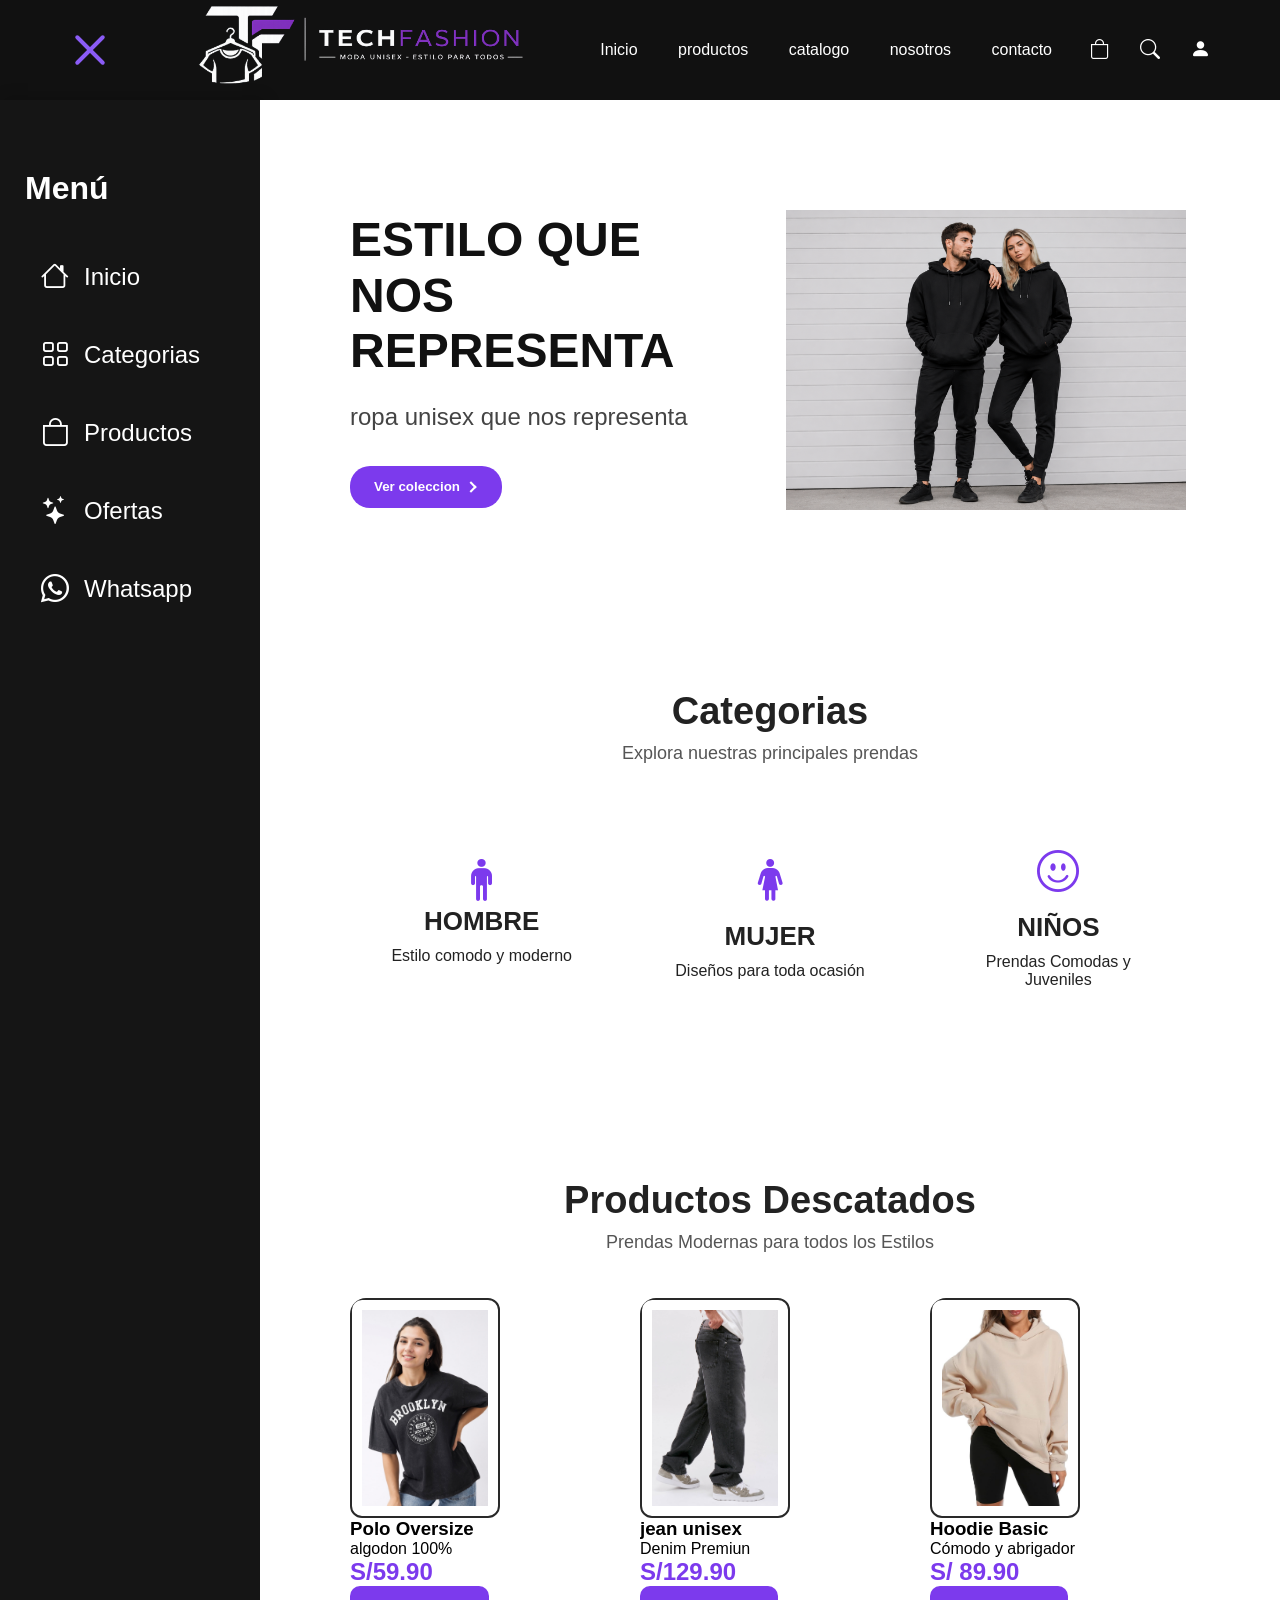
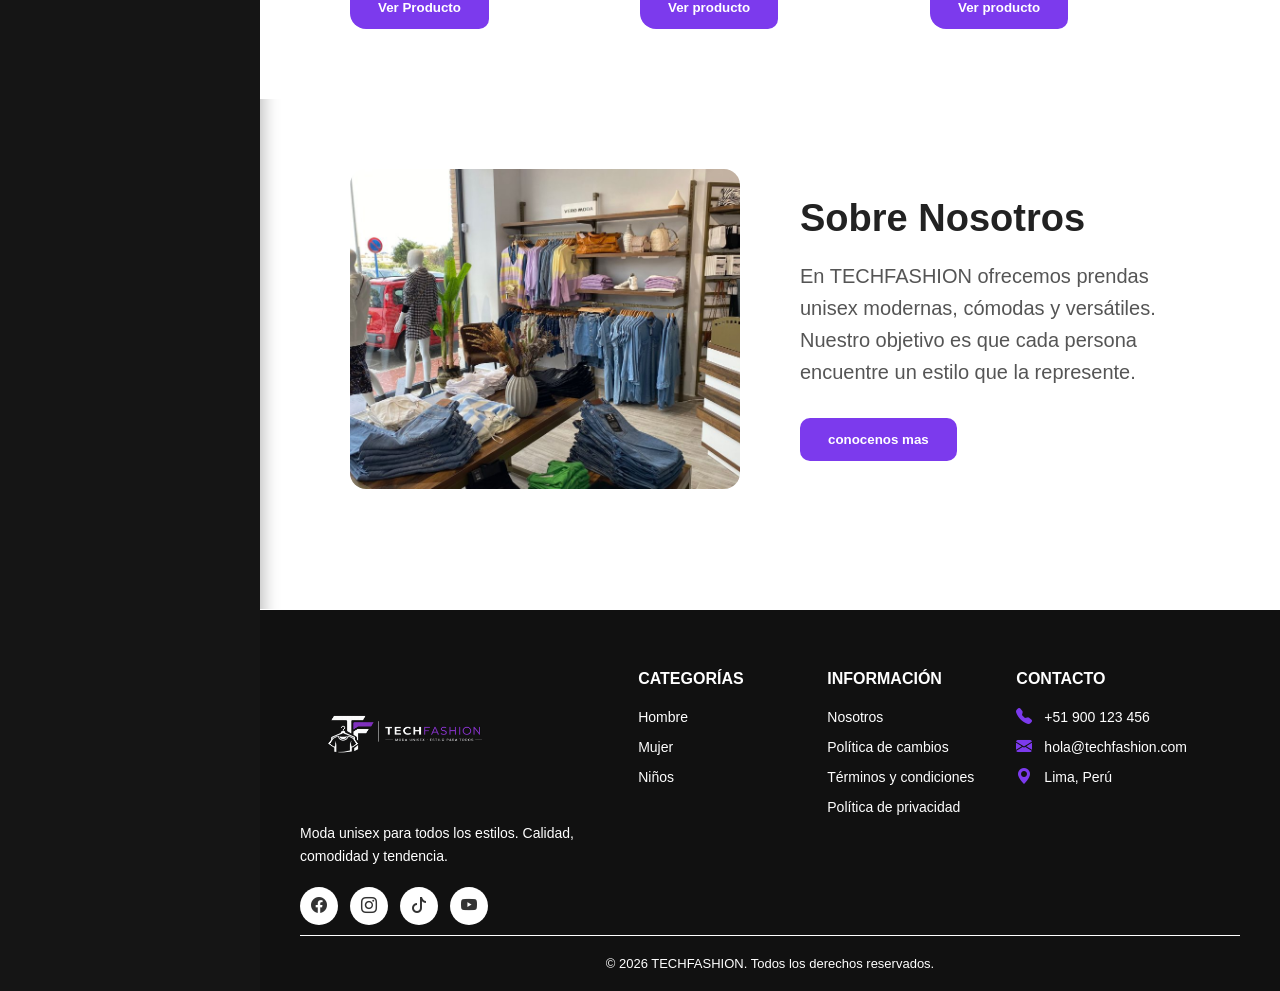
==== commit 19c98705: "pagina al 90%" ====
--- a/index.html
+++ b/index.html
@@ -4,7 +4,6 @@
     <meta charset="UTF-8" />
     <meta name="viewport" content="width=device-width, initial-scale=1.0" />
     <title>ProyectoVentaDeRopa</title>
-    <!-- Enlace para cargar Bootstrap Icons -->
     <link
       rel="stylesheet"
       href="https://cdn.jsdelivr.net/npm/bootstrap-icons@1.11.3/font/bootstrap-icons.min.css"
@@ -85,9 +84,9 @@
 
       <nav class="menu">
         <a href="index.html">Inicio</a>
-        <a href="#">productos</a>
-        <a href="#">catalogo</a>
-        <a href="#">nosotros</a>
+        <a href="productos.html">productos</a>
+        <a href="catalogo.html">catalogo</a>
+        <a href="nosotros.html">nosotros</a>
         <a href="contacto.html">contacto</a>
       </nav>
       <div class="iconos">
@@ -99,7 +98,7 @@
 
     <div class="layout">
       <aside class="sidebar">
-        <!-- aqui es la barra lateral -->
+        
 
         <h3>Menú</h3>
         <a href="#">
@@ -125,7 +124,7 @@
       </aside>
 
       <main class="contenido-principal">
-        <!-- aqui haremos la portada y todas las secciones -->
+        
         <section class="portada">
           <div class="portada-texto">
             <h2>ESTILO QUE NOS REPRESENTA</h2>
--- a/style.css
+++ b/style.css
@@ -88,7 +88,7 @@
 
 .portada {
   min-height: 520px;
-  background: #f5f5f5;
+  background: #ffffff;
   display: flex;
   align-items: center;
   justify-content: space-between;
@@ -211,11 +211,12 @@
 }
 
 .tarjeta-categoria {
-  background-color: var(--color-fondo);
+  /* background-color: var(--color-fondo); */
+   background-color: #ffffff;
   padding: 35px 25px;
   border-radius: 16px;
   text-align: center;
-  border: 1px solid var(--color-gris);
+ /*  border: 1px solid var(--color-gris); */
   min-height: 230px;
   display: flex;
   flex-direction: column;
@@ -254,7 +255,8 @@
   box-shadow: 0 12px 25px rgba(0, 0, 0, 0.12);
 }
 .productos {
-  background-color: var(--color-fondo);
+ /*  background-color: var(--color-fondo); */
+  background-color: #ffffff;
   padding: 70px 90px;
 }
 .contenedor-productos {
@@ -266,7 +268,7 @@
 .imagen-producto {
   flex: 1.1;
   border-radius: 12px;
-  color: #555555;
+  color: #ffffff;
   justify-content: center;
   padding: 10px 10px;
   border: 2px solid #292929;
@@ -281,7 +283,7 @@
 }
 .imagen-producto {
   height: 220px;
-  background-color: #dddddd;
+  background-color: #ffffff;
 }
 .imagen-producto img {
   width: 100%;
--- a/nino.css
+++ b/nino.css
@@ -1,453 +1,453 @@
-*{
-
-    padding: 0;
-    margin: 0;
-   box-sizing: border-box;
-
-}
-body{
-    font-family: Arial, Helvetica, sans-serif;
-}
-
-.header{
-    background-color: #111111;
-    height: 100px;
-    display: flex;
-    align-items: center;
-    justify-content: space-between;
-    gap: 10px;
-    padding:  0 70px;
-    color: white;
-
-}
-.menus{
-    display: flex;
-    gap: 30px;
-    justify-content: center;  
-    margin-left: auto   ; 
-}
-.menus a{
-    color: #ffffff;
-    text-decoration: none;
-    font-size: 18px; 
-    margin:0 18px;
-    
-       
-}
-
-
-.iconos{
-
-    display: flex;
-    gap: 20px;
-    justify-content: flex-end;
-
-}
-.iconos i{
-    
-
-    color: white;
-    font-size: 20px;
-    cursor: pointer;
-    transition: transition 0.3s ease,color 0.3s ease;    
-}
-.iconos i:hover{
-   
-    color: #7c3aed;    
-}
-
-.logo{
-    width: 420px;
-    display: flex;
-    align-items: center;
-
-}
-.logo img{
-    width: 100%;
-    height: auto;
-    object-fit: contain;
-}
-
-.banner-hero{
-    display: flex;
-    align-items: center;
-    border-radius: 20px;
-    background: white; 
-    justify-content: space-between;
-    margin: 10px;
-    padding: 10px 60px;
-    overflow: hidden;
-    
-}
-
-.banner-texto{
-
-    flex: 1.2;
-    padding: 30px;
-}
-
-.banner-imagen{
-
-    flex: 0.8;
-    display: flex;
-    align-items: center;
-    justify-content: center;
-    padding: 40px;
-    border-radius: 20px;
-    
-}
-.banner-imagen img{
-    max-width: 100%;
-    max-height: 600px;
-    object-fit: contain;
-    filter: drop-shadow(0 10px 15px rgba(0, 0, 0, 0.1));
-
-}
-.categoria-tag{
-
-    display: inline-block;
-    background-color: #ffffff;
-    padding: 6px 14px;
-    border-radius: 20px;
-    font-weight: bold;
-    font-size: 14px;
-    margin-bottom: 15px;
-    box-shadow: 0 4px 6px rgba(0, 0, 0, 0.05);
-}
-.banner-texto h1{
-    font-size: 38px;
-    color: #111111;
-    margin-bottom: 15px;
-    line-height: 1.2;
-}
-
-.banner-texto p {
-    font-size: 16px;
-    color: #555555;
-    line-height: 1.6;
-}
-
-.sidebar-filtros{
-    background-color: #ffffff;
-    color: #111111;
-    padding: 40px 25px;
-    box-shadow: none;
-    
-}
-
-.sidebar-filtros h3{
-
-    font-size: 22px;
-    color: #111111;
-    margin-bottom: 25px;
-    border-bottom: 2px solid #7c3aed;
-    padding-bottom: 10px;
-}
-
-.grupo-filtro{
-
-    margin-bottom: 30px;
-}
-
-.grupo-filtro h4{
-    color: #111111;
-    font-size: 15px;
-    text-transform: uppercase;
-    margin-bottom: 15px;
-    font-weight: bolder;
-    letter-spacing: 0.5px;
-    
-}
-.opcion-filtro {
-  display: flex;
-  align-items: center;
-  gap: 10px;
-  margin-bottom: 12px;
-  cursor: pointer;
-  font-size: 15px;
-  color: #444444;
-  user-select: none;
-}
-.opcion-filtro input[type="checkbox"] {
-  width: 18px;
-  height: 18px;
-  cursor: pointer;
-  accent-color: #7c3aed; 
-}
-.colores-grid {
-  display: flex;
-  gap: 12px;
-}
-.color-circulo {
-  width: 25px;
-  height: 25px;
-  border-radius: 50%;
-  border: none;
-  cursor: pointer;
-  transition: transform 0.2s ease, box-shadow 0.2s ease;
-}
-.precio-slider {
-  width: 100%;
-  accent-color: #7c3aed; 
-  cursor: pointer;
-  margin-bottom: 8px;
-}
-.precio-valores {
-  display: flex;
-  justify-content: space-between;
-  font-size: 14px;
-  color: #555555;
-}
-
-.productos-seccion {
-  padding: 0 30px 40px;
-}
-.productos-cabecera {
-  display: flex;
-  justify-content: space-between; 
-  align-items: center;
-  margin-bottom: 25px;
-  color: #555555;
-  font-size: 15px;
-}
-#ordenar-select {
-  padding: 8px 15px;
-  font-size: 14px;
-  border: 1px solid #dddddd;
-  border-radius: 8px;
-  background-color: #ffffff;
-  color: #333333;
-  cursor: pointer;
-  outline: none;
-}
-
-.productos-grid {
-  display: grid;
-  grid-template-columns: repeat(4, 1fr);
-  gap: 25px; 
-}
-.producto-card {
-  background-color: #ffffff;
-  border: 1px solid #e5e7eb;
-  border-radius: 16px;          
-  overflow: hidden;             
-  display: flex;
-  flex-direction: column;       
-  transition: transform 0.3s ease, box-shadow 0.3s ease; 
-}
-.producto-card:hover {
-  transform: translateY(-5px);  
-  box-shadow: 0 12px 20px rgba(0, 0, 0, 0.08); 
-}
-.producto-imagen-contenedor {
-  height: 220px;
-  background-color: #f9fafb;    
-  display: flex;
-  justify-content: center;
-  align-items: center;
-  padding: 15px;
-}
-.producto-imagen-contenedor img {
-  max-width: 100%;
-  max-height: 230px;
-  object-fit: contain;   
-}
-.producto-info {
-  padding: 18px;
-  display: flex;
-  flex-direction: column;
-  gap: 12px;
-}
-
-.producto-info h3 {
-  font-size: 16px;
-  color: #111111;
-  font-weight: 600;
-  margin: 0;
-  min-height: 38px;        
-}
-
-.producto-precio-fila {
-  display: flex;
-  justify-content: space-between;
-  align-items: center;
-}
-.precio {
-  font-size: 18px;
-  font-weight: bold;
-  color: #7c3aed;             
-}
-
-.btn-carrito {
-  background-color: #f3f4f6;
-  border: none;
-  width: 38px;
-  height: 38px;
-  border-radius: 50%;          
-  display: flex;
-  justify-content: center;
-  align-items: center;
-  cursor: pointer;
-  transition: background-color 0.2s ease, color 0.2s ease;
-}
-
-.btn-carrito i {
-  font-size: 20px;
-}
-.btn-carrito:hover {
-  background-color: #7c3aed;    
-  color: #ffffff;              
-}
-
-.banner-ofertas {
-  background-color: #ffffff;
-  border: 1px solid #e5e7eb;
-  border-radius: 20px;
-  display: flex;
-  justify-content: space-between;
-  align-items: center;
-  padding: 25px 40px;
-  margin: 30px;
-}
-.ofertas-content-izq {
-  display: flex;
-  align-items: center;
-  gap: 20px;
-}
-
-.icono-regalo-box {
-  background-color: #f3e8ff;   
-  color: #7c3aed;               
-  width: 60px;
-  height: 60px;
-  border-radius: 50%;
-  display: flex;
-  justify-content: center;
-  align-items: center;
-}
-.icono-regalo-box i {
-  font-size: 28px;
-}
-.ofertas-texto-box h2 {
-  font-size: 20px;
-  color: #111111;
-  margin-bottom: 5px;
-  font-weight: bold;
-}
-.ofertas-texto-box p {
-  font-size: 14px;
-  color: #666666;
-}
-.btn-ofertas {
-  background-color: #e5e7eb;
-  color: #333333;
-  border: none;
-  padding: 12px 20px;
-  border-radius: 10px;
-  font-size: 15px;
-  font-weight: bold;
-  cursor: pointer;
-  transition: background-color 0.2s ease, color 0.2s ease;
-}
-.btn-ofertas:hover {
-  background-color: #7c3aed;    
-  color: #ffffff;               
-}
-
-.footer-ninos {
-  background-color: #111111;    
-  color: #ffffff;
-  padding: 60px 40px 20px;
-  border-top: 1px solid #ffffff;
-  margin-top: 50px;
-}
-.footer-grid {
-  display: grid;
-  grid-template-columns: 2fr 1fr 1fr 1.5fr; 
-  gap: 40px;
-  margin-bottom: 10px;
-}
-.footer-logo {
-  max-width:200px;
-  height: auto;
-  margin-bottom: 15px;
-}
-
-
-.marca-descripcion {
-  font-size: 14px;
-  color: #ffffff;
-  line-height: 1.6;
-  margin-bottom: 20px;
-}
-.footer-sociales {
-  display: flex;
-  gap: 12px;
-}
-.social-circle {
-  background-color: #ffffff;
-  color: #333333;
-  width: 38px;
-  height: 38px;
-  border-radius: 50%;           
-  display: flex;
-  justify-content: center;
-  align-items: center;
-  text-decoration: none;
-  transition: background-color 0.2s ease, color 0.2s ease, transform 0.2s ease;
-}
-.social-circle:hover {
-  background-color: #7c3aed;    
-  color: #ffffff;
-  transform: translateY(-3px);  
-}
-
-.footer-columna h3 {
-  font-size: 16px;
-  color: #111111;
-  margin-bottom: 20px;
-  font-weight: bold;
-}
-.footer-columna ul {
-  list-style: none;
-  padding: 0;
-  margin: 0;
-}
-.footer-columna h3{
-    color: #ffffff;
-    font-weight: bold;
-    text-transform: uppercase;
-    
-}
-.footer-columna ul li {
-  margin-bottom: 12px;
-}
-.footer-columna ul li a {
-  text-decoration: none;
-  color: #ffffff;
-  font-size: 14px;
-  transition: color 0.2s ease;
-}
-.footer-columna ul li a:hover {
-  color: #7c3aed;
-}
-.contacto-lista li {
-  display: flex;
-  align-items: center;
-  gap: 12px;
-  font-size: 14px;
-  color: #ffffff;
-  margin-bottom: 12px;
-}
-.contacto-lista li i {
-  color: #7c3aed;               
-  font-size: 16px;
-}
-.footer-derechos {
-  border-top: 1px solid #ffffff;
-  padding-top: 20px;
-  text-align: center;
-  font-size: 13px;
-  color: #ffffff;
-  
-}
+*{
+
+    padding: 0;
+    margin: 0;
+   box-sizing: border-box;
+
+}
+body{
+    font-family: Arial, Helvetica, sans-serif;
+}
+
+.header{
+    background-color: #111111;
+    height: 100px;
+    display: flex;
+    align-items: center;
+    justify-content: space-between;
+    gap: 10px;
+    padding:  0 70px;
+    color: white;
+
+}
+.menus{
+    display: flex;
+    gap: 30px;
+    justify-content: center;  
+    margin-left: auto   ; 
+}
+.menus a{
+    color: #ffffff;
+    text-decoration: none;
+    font-size: 18px; 
+    margin:0 18px;
+    
+       
+}
+
+
+.iconos{
+
+    display: flex;
+    gap: 20px;
+    justify-content: flex-end;
+
+}
+.iconos i{
+    
+
+    color: white;
+    font-size: 20px;
+    cursor: pointer;
+    transition: transition 0.3s ease,color 0.3s ease;    
+}
+.iconos i:hover{
+   
+    color: #7c3aed;    
+}
+
+.logo{
+    width: 420px;
+    display: flex;
+    align-items: center;
+
+}
+.logo img{
+    width: 100%;
+    height: auto;
+    object-fit: contain;
+}
+
+.banner-hero{
+    display: flex;
+    align-items: center;
+    border-radius: 20px;
+    background: white; 
+    justify-content: space-between;
+    margin: 10px;
+    padding: 10px 60px;
+    overflow: hidden;
+    
+}
+
+.banner-texto{
+
+    flex: 1.2;
+    padding: 30px;
+}
+
+.banner-imagen{
+
+    flex: 0.8;
+    display: flex;
+    align-items: center;
+    justify-content: center;
+    padding: 40px;
+    border-radius: 20px;
+    
+}
+.banner-imagen img{
+    max-width: 100%;
+    max-height: 600px;
+    object-fit: contain;
+    filter: drop-shadow(0 10px 15px rgba(0, 0, 0, 0.1));
+
+}
+.categoria-tag{
+
+    display: inline-block;
+    background-color: #ffffff;
+    padding: 6px 14px;
+    border-radius: 20px;
+    font-weight: bold;
+    font-size: 14px;
+    margin-bottom: 15px;
+    box-shadow: 0 4px 6px rgba(0, 0, 0, 0.05);
+}
+.banner-texto h1{
+    font-size: 38px;
+    color: #111111;
+    margin-bottom: 15px;
+    line-height: 1.2;
+}
+
+.banner-texto p {
+    font-size: 16px;
+    color: #555555;
+    line-height: 1.6;
+}
+
+.sidebar-filtros{
+    background-color: #ffffff;
+    color: #111111;
+    padding: 40px 25px;
+    box-shadow: none;
+    
+}
+
+.sidebar-filtros h3{
+
+    font-size: 22px;
+    color: #111111;
+    margin-bottom: 25px;
+    border-bottom: 2px solid #7c3aed;
+    padding-bottom: 10px;
+}
+
+.grupo-filtro{
+
+    margin-bottom: 30px;
+}
+
+.grupo-filtro h4{
+    color: #111111;
+    font-size: 15px;
+    text-transform: uppercase;
+    margin-bottom: 15px;
+    font-weight: bolder;
+    letter-spacing: 0.5px;
+    
+}
+.opcion-filtro {
+  display: flex;
+  align-items: center;
+  gap: 10px;
+  margin-bottom: 12px;
+  cursor: pointer;
+  font-size: 15px;
+  color: #444444;
+  user-select: none;
+}
+.opcion-filtro input[type="checkbox"] {
+  width: 18px;
+  height: 18px;
+  cursor: pointer;
+  accent-color: #7c3aed; 
+}
+.colores-grid {
+  display: flex;
+  gap: 12px;
+}
+.color-circulo {
+  width: 25px;
+  height: 25px;
+  border-radius: 50%;
+  border: none;
+  cursor: pointer;
+  transition: transform 0.2s ease, box-shadow 0.2s ease;
+}
+.precio-slider {
+  width: 100%;
+  accent-color: #7c3aed; 
+  cursor: pointer;
+  margin-bottom: 8px;
+}
+.precio-valores {
+  display: flex;
+  justify-content: space-between;
+  font-size: 14px;
+  color: #555555;
+}
+
+.productos-seccion {
+  padding: 0 30px 40px;
+}
+.productos-cabecera {
+  display: flex;
+  justify-content: space-between; 
+  align-items: center;
+  margin-bottom: 25px;
+  color: #555555;
+  font-size: 15px;
+}
+#ordenar-select {
+  padding: 8px 15px;
+  font-size: 14px;
+  border: 1px solid #dddddd;
+  border-radius: 8px;
+  background-color: #ffffff;
+  color: #333333;
+  cursor: pointer;
+  outline: none;
+}
+
+.productos-grid {
+  display: grid;
+  grid-template-columns: repeat(4, 1fr);
+  gap: 25px; 
+}
+.producto-card {
+  background-color: #ffffff;
+  border: 1px solid #e5e7eb;
+  border-radius: 16px;          
+  overflow: hidden;             
+  display: flex;
+  flex-direction: column;       
+  transition: transform 0.3s ease, box-shadow 0.3s ease; 
+}
+.producto-card:hover {
+  transform: translateY(-5px);  
+  box-shadow: 0 12px 20px rgba(0, 0, 0, 0.08); 
+}
+.producto-imagen-contenedor {
+  height: 220px;
+  background-color: #f9fafb;    
+  display: flex;
+  justify-content: center;
+  align-items: center;
+  padding: 15px;
+}
+.producto-imagen-contenedor img {
+  max-width: 100%;
+  max-height: 230px;
+  object-fit: contain;   
+}
+.producto-info {
+  padding: 18px;
+  display: flex;
+  flex-direction: column;
+  gap: 12px;
+}
+
+.producto-info h3 {
+  font-size: 16px;
+  color: #111111;
+  font-weight: 600;
+  margin: 0;
+  min-height: 38px;        
+}
+
+.producto-precio-fila {
+  display: flex;
+  justify-content: space-between;
+  align-items: center;
+}
+.precio {
+  font-size: 18px;
+  font-weight: bold;
+  color: #7c3aed;             
+}
+
+.btn-carrito {
+  background-color: #f3f4f6;
+  border: none;
+  width: 38px;
+  height: 38px;
+  border-radius: 50%;          
+  display: flex;
+  justify-content: center;
+  align-items: center;
+  cursor: pointer;
+  transition: background-color 0.2s ease, color 0.2s ease;
+}
+
+.btn-carrito i {
+  font-size: 20px;
+}
+.btn-carrito:hover {
+  background-color: #7c3aed;    
+  color: #ffffff;              
+}
+
+.banner-ofertas {
+  background-color: #ffffff;
+  border: 1px solid #e5e7eb;
+  border-radius: 20px;
+  display: flex;
+  justify-content: space-between;
+  align-items: center;
+  padding: 25px 40px;
+  margin: 30px;
+}
+.ofertas-content-izq {
+  display: flex;
+  align-items: center;
+  gap: 20px;
+}
+
+.icono-regalo-box {
+  background-color: #f3e8ff;   
+  color: #7c3aed;               
+  width: 60px;
+  height: 60px;
+  border-radius: 50%;
+  display: flex;
+  justify-content: center;
+  align-items: center;
+}
+.icono-regalo-box i {
+  font-size: 28px;
+}
+.ofertas-texto-box h2 {
+  font-size: 20px;
+  color: #111111;
+  margin-bottom: 5px;
+  font-weight: bold;
+}
+.ofertas-texto-box p {
+  font-size: 14px;
+  color: #666666;
+}
+.btn-ofertas {
+  background-color: #e5e7eb;
+  color: #333333;
+  border: none;
+  padding: 12px 20px;
+  border-radius: 10px;
+  font-size: 15px;
+  font-weight: bold;
+  cursor: pointer;
+  transition: background-color 0.2s ease, color 0.2s ease;
+}
+.btn-ofertas:hover {
+  background-color: #7c3aed;    
+  color: #ffffff;               
+}
+
+.footer-ninos {
+  background-color: #111111;    
+  color: #ffffff;
+  padding: 60px 40px 20px;
+  border-top: 1px solid #ffffff;
+  margin-top: 50px;
+}
+.footer-grid {
+  display: grid;
+  grid-template-columns: 2fr 1fr 1fr 1.5fr; 
+  gap: 40px;
+  margin-bottom: 10px;
+}
+.footer-logo {
+  max-width:200px;
+  height: auto;
+  margin-bottom: 15px;
+}
+
+
+.marca-descripcion {
+  font-size: 14px;
+  color: #ffffff;
+  line-height: 1.6;
+  margin-bottom: 20px;
+}
+.footer-sociales {
+  display: flex;
+  gap: 12px;
+}
+.social-circle {
+  background-color: #ffffff;
+  color: #333333;
+  width: 38px;
+  height: 38px;
+  border-radius: 50%;           
+  display: flex;
+  justify-content: center;
+  align-items: center;
+  text-decoration: none;
+  transition: background-color 0.2s ease, color 0.2s ease, transform 0.2s ease;
+}
+.social-circle:hover {
+  background-color: #7c3aed;    
+  color: #ffffff;
+  transform: translateY(-3px);  
+}
+
+.footer-columna h3 {
+  font-size: 16px;
+  color: #111111;
+  margin-bottom: 20px;
+  font-weight: bold;
+}
+.footer-columna ul {
+  list-style: none;
+  padding: 0;
+  margin: 0;
+}
+.footer-columna h3{
+    color: #ffffff;
+    font-weight: bold;
+    text-transform: uppercase;
+    
+}
+.footer-columna ul li {
+  margin-bottom: 12px;
+}
+.footer-columna ul li a {
+  text-decoration: none;
+  color: #ffffff;
+  font-size: 14px;
+  transition: color 0.2s ease;
+}
+.footer-columna ul li a:hover {
+  color: #7c3aed;
+}
+.contacto-lista li {
+  display: flex;
+  align-items: center;
+  gap: 12px;
+  font-size: 14px;
+  color: #ffffff;
+  margin-bottom: 12px;
+}
+.contacto-lista li i {
+  color: #7c3aed;               
+  font-size: 16px;
+}
+.footer-derechos {
+  border-top: 1px solid #ffffff;
+  padding-top: 20px;
+  text-align: center;
+  font-size: 13px;
+  color: #ffffff;
+  
+}
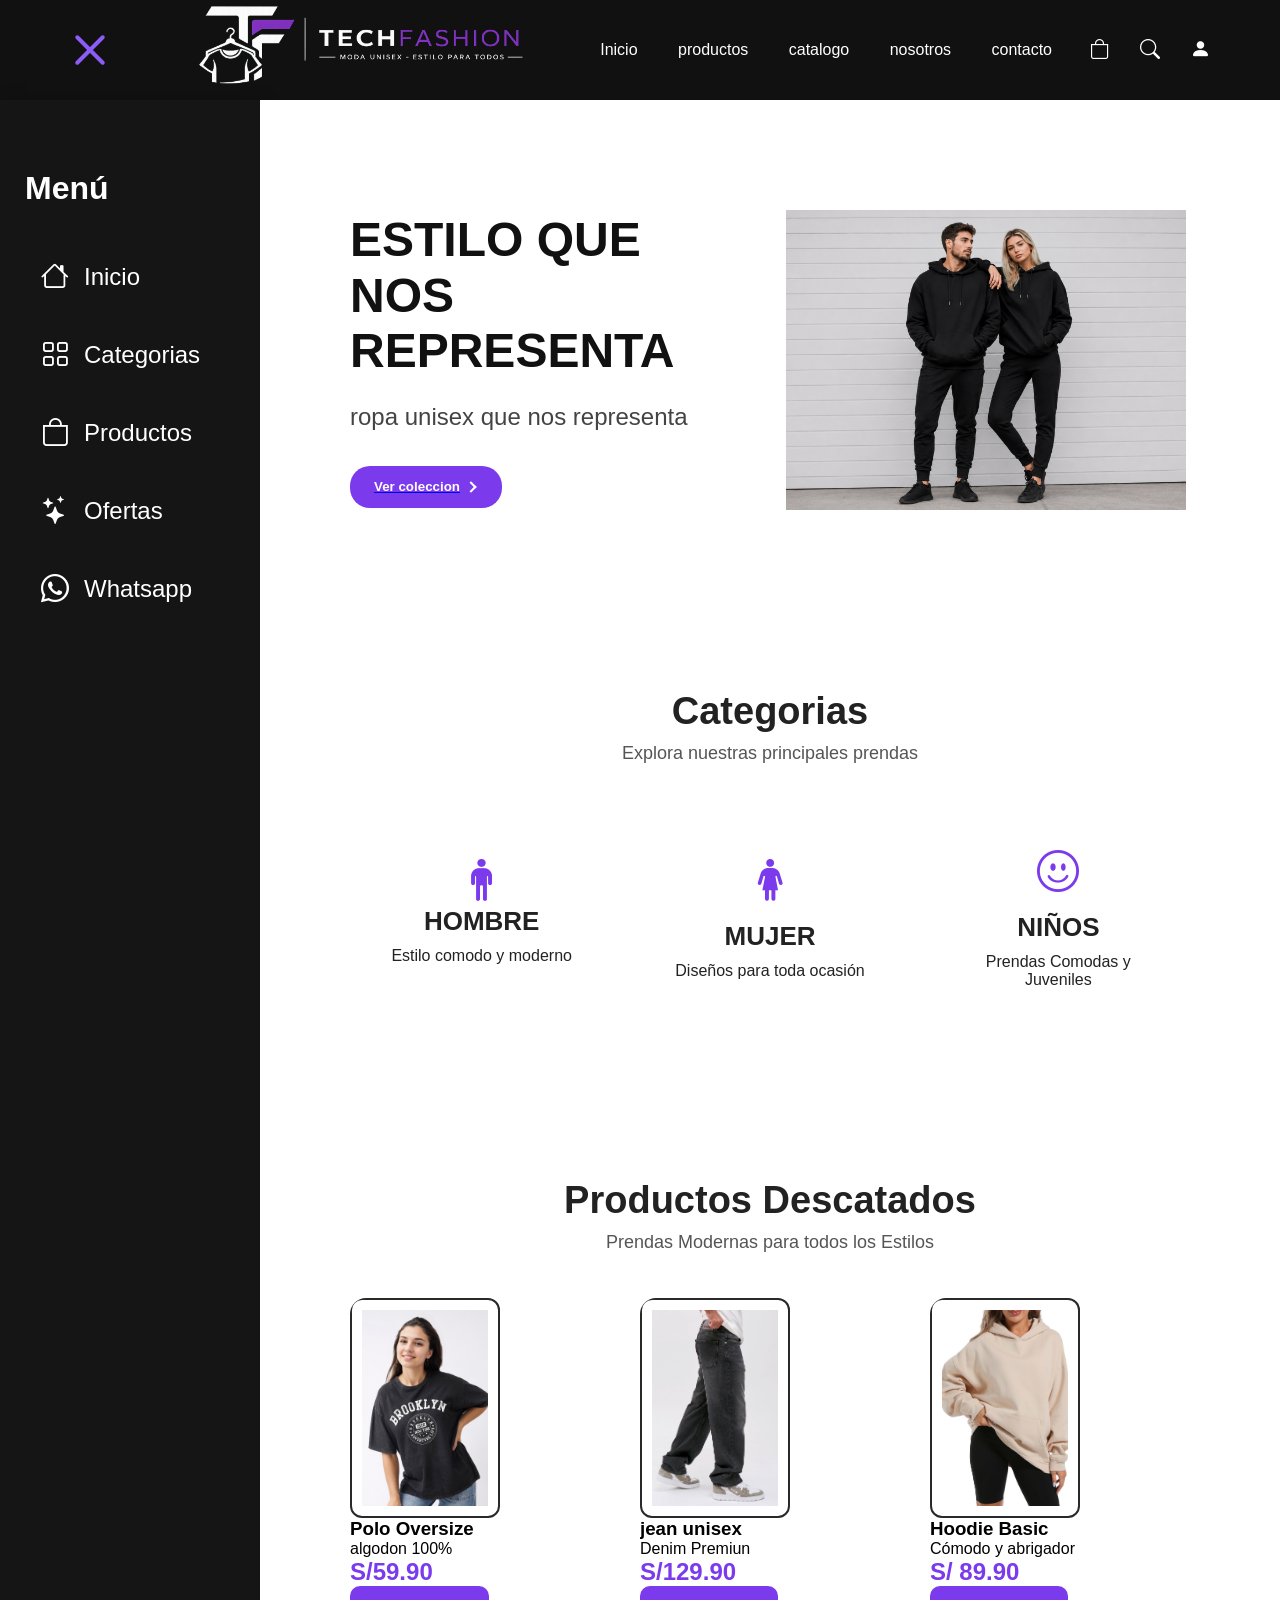
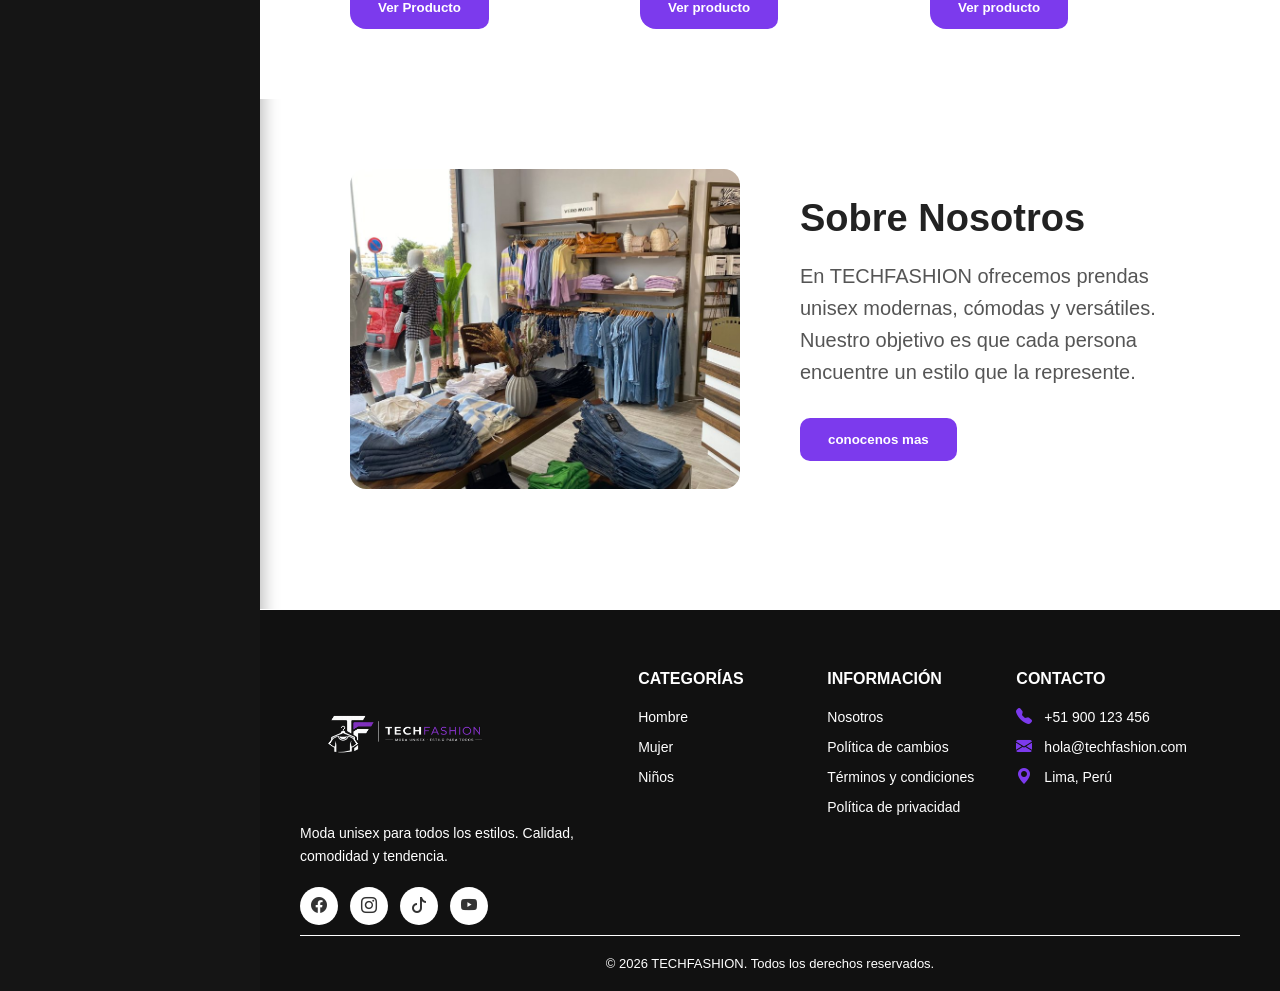
==== commit 826359e6: "pagina al 95%" ====
--- a/index.html
+++ b/index.html
@@ -98,26 +98,24 @@
 
     <div class="layout">
       <aside class="sidebar">
-        
-
         <h3>Menú</h3>
-        <a href="#">
+        <a href="index.html">
           <i class="bi bi-house"></i>
           <span>Inicio</span>
         </a>
-        <a href="#">
+        <a href="catalogo.html">
           <i class="bi bi-grid"></i>
           <span>Categorias</span>
         </a>
-        <a href="#">
+        <a href="productos.html">
           <i class="bi bi-bag"></i>
           <span>Productos</span>
         </a>
-        <a href="#">
+        <a href="catalogo.html">
           <i class="bi bi-stars"></i>
           <span>Ofertas</span>
         </a>
-        <a href="#">
+        <a href="https://wa.me/51924903333">
           <i class="bi bi-whatsapp"></i>
           <span>Whatsapp</span>
         </a>
@@ -130,12 +128,14 @@
             <h2>ESTILO QUE NOS REPRESENTA</h2>
             <p>ropa unisex que nos representa</p>
 
-            <button class="boton-uiverse">
-              Ver coleccion
-              <div class="arrow-wrapper">
-                <div class="arrow"></div>
-              </div>
-            </button>
+            <a href="catalogo.html">
+              <button class="boton-uiverse">
+                Ver coleccion
+                <div class="arrow-wrapper">
+                  <div class="arrow"></div>
+                </div>
+              </button>
+            </a>
           </div>
 
           <div class="portada-imagen">
@@ -184,7 +184,7 @@
                 <h3>Polo Oversize</h3>
                 <p>algodon 100%</p>
                 <span>S/59.90</span>
-                <button class="boton-nosotros">Ver Producto</button>
+                <a href="productos.html"><button class="boton-nosotros">Ver Producto</button></a>
               </div>
             </article>
 
@@ -196,7 +196,7 @@
                 <h3>jean unisex</h3>
                 <p>Denim Premiun</p>
                 <span>S/129.90</span>
-                <button class="boton-nosotros">Ver producto</button>
+                <a href="productos.html"><button class="boton-nosotros">Ver producto</button></a>
               </div>
             </article>
 
@@ -209,7 +209,7 @@
                 <h3>Hoodie Basic</h3>
                 <p>Cómodo y abrigador</p>
                 <span>S/ 89.90</span>
-                <button class="boton-nosotros">Ver producto</button>
+                <a href="productos.html"><button class="boton-nosotros">Ver producto</button></a>
               </div>
             </article>
           </div>
@@ -226,7 +226,7 @@
               versátiles. Nuestro objetivo es que cada persona encuentre un
               estilo que la represente.
             </p>
-            <button class="boton-nosotros">conocenos mas</button>
+            <a href="nosotros.html"><button class="boton-nosotros">conocenos mas</button></a>
           </div>
         </section>
 
@@ -248,7 +248,7 @@
           <div class="footer-columna">
             <h3>Categorías</h3>
             <ul>
-              <li><a href="#">Hombre</a></li>
+              <li><a href="varones.html">Hombre</a></li>
               <li><a href="mujer.html">Mujer</a></li>
               <li><a href="nino.html">Niños</a></li>         
             </ul>
@@ -257,7 +257,7 @@
           <div class="footer-columna">
             <h3>Información</h3>
             <ul>
-              <li><a href="#">Nosotros</a></li>
+              <li><a href="nosotros.html">Nosotros</a></li>
               <li><a href="#">Política de cambios</a></li>
               <li><a href="#">Términos y condiciones</a></li>
               <li><a href="#">Política de privacidad</a></li>
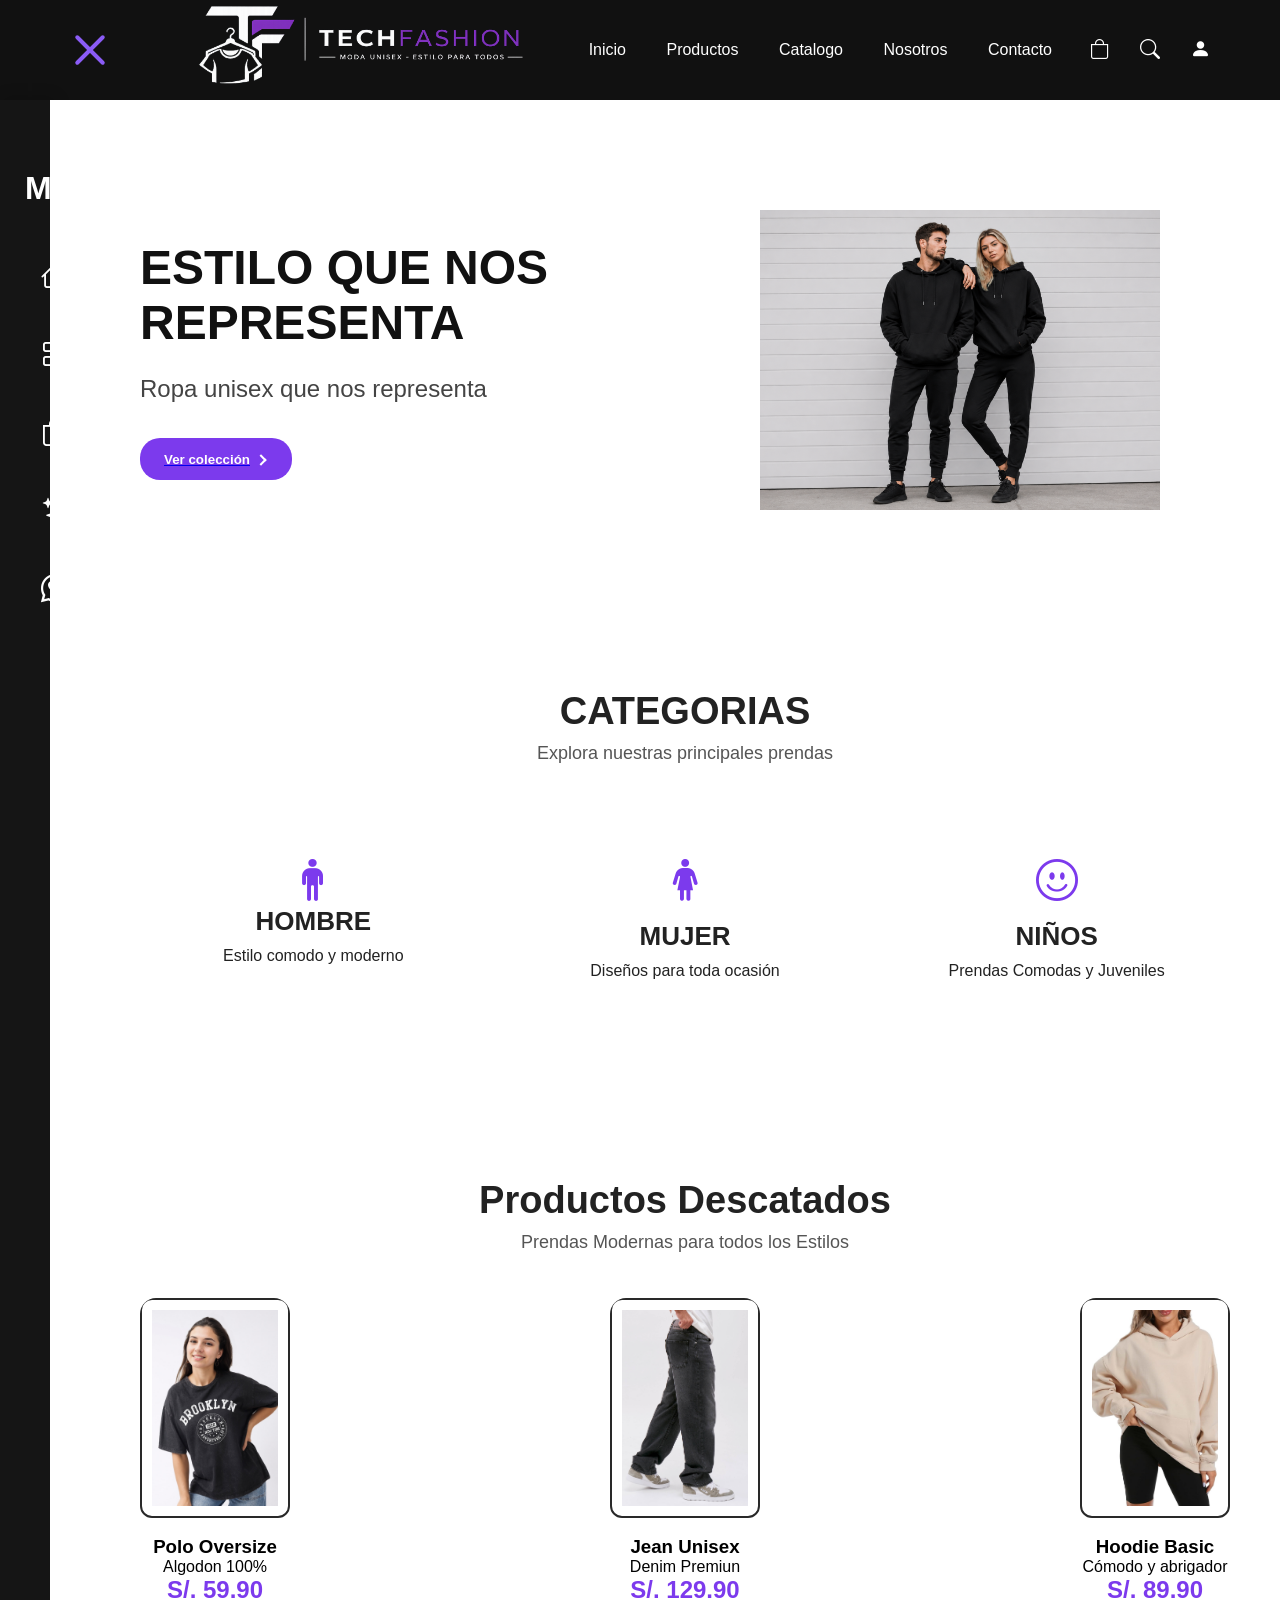
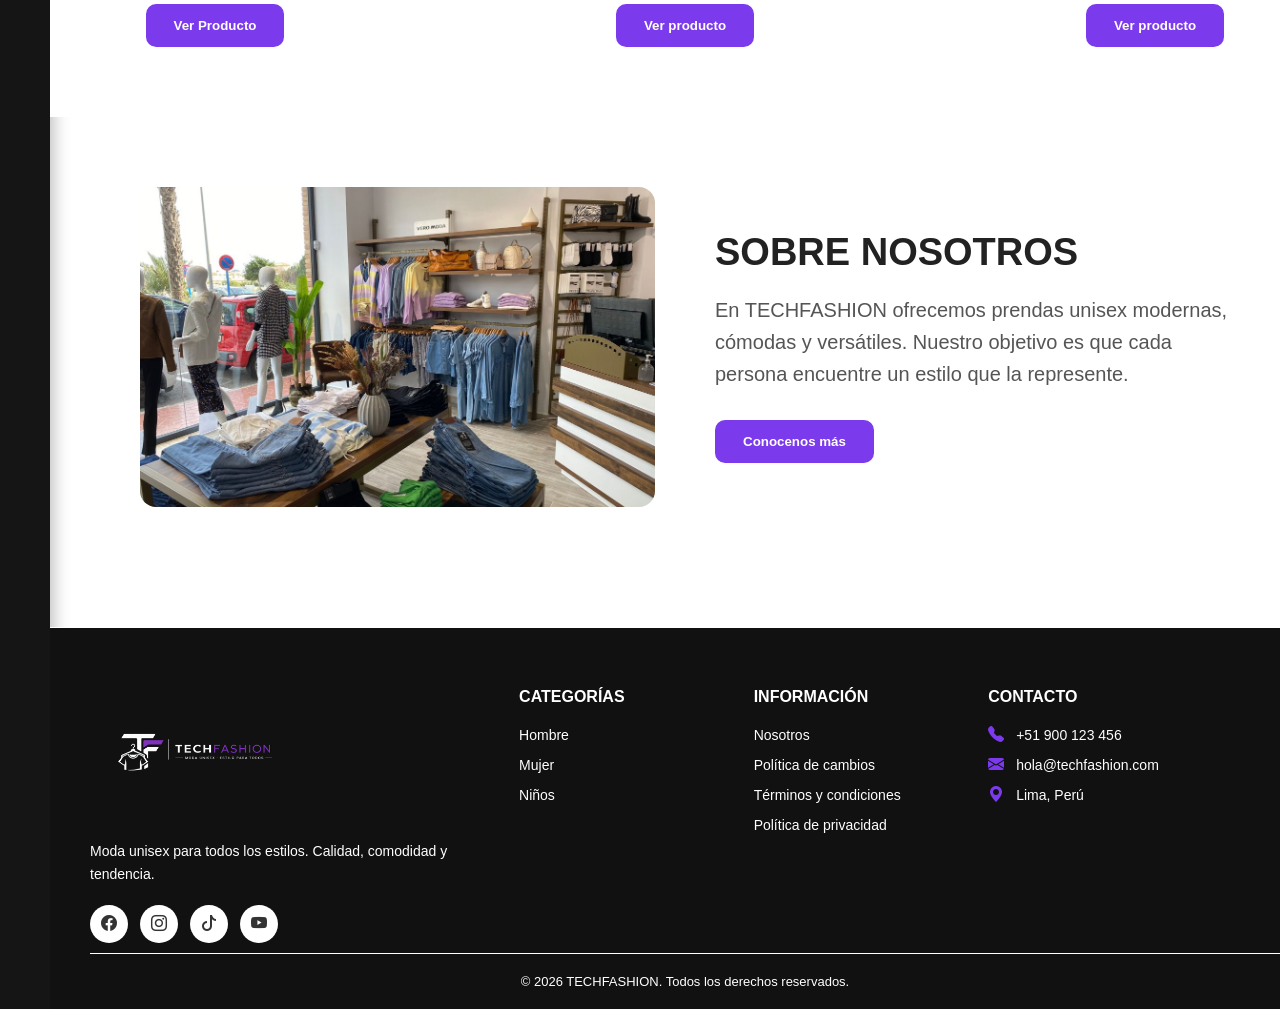
==== commit 55a8e374: "actualizacion brenda" ====
--- a/index.html
+++ b/index.html
@@ -3,73 +3,19 @@
   <head>
     <meta charset="UTF-8" />
     <meta name="viewport" content="width=device-width, initial-scale=1.0" />
-    <title>ProyectoVentaDeRopa</title>
+    <title>TECHFASHION</title>
     <link
       rel="stylesheet"
       href="https://cdn.jsdelivr.net/npm/bootstrap-icons@1.11.3/font/bootstrap-icons.min.css"
     />
-    <link rel="stylesheet" href="style.css" />
-    <link rel="stylesheet" href="nino.css" />
-    <link rel="stylesheet" href="loader.css" />
+    <link rel="stylesheet" href="css/style.css" />
+    <link rel="stylesheet" href="css/nino.css" />
+    <link rel="stylesheet" href="css/loader.css" />
   </head>
   <body>
     <input type="checkbox" id="checkbox" checked />
 
     <header class="encabezado">
-      <!-- comienzo del astronauta -->
-      <!--   <div class="logo-astronauta-container">
-        <div class="box-of-star1">
-          <div class="star star-position1"></div>
-          <div class="star star-position2"></div>
-          <div class="star star-position3"></div>
-          <div class="star star-position4"></div>
-          <div class="star star-position5"></div>
-          <div class="star star-position6"></div>
-          <div class="star star-position7"></div>
-        </div>
-        <div class="box-of-star2">
-          <div class="star star-position1"></div>
-          <div class="star star-position2"></div>
-          <div class="star star-position3"></div>
-          <div class="star star-position4"></div>
-          <div class="star star-position5"></div>
-          <div class="star star-position6"></div>
-          <div class="star star-position7"></div>
-        </div>
-        <div class="box-of-star3">
-          <div class="star star-position1"></div>
-          <div class="star star-position2"></div>
-          <div class="star star-position3"></div>
-          <div class="star star-position4"></div>
-          <div class="star star-position5"></div>
-          <div class="star star-position6"></div>
-          <div class="star star-position7"></div>
-        </div>
-        <div class="box-of-star4">
-          <div class="star star-position1"></div>
-          <div class="star star-position2"></div>
-          <div class="star star-position3"></div>
-          <div class="star star-position4"></div>
-          <div class="star star-position5"></div>
-          <div class="star star-position6"></div>
-          <div class="star star-position7"></div>
-        </div>
-        <div data-js="astro" class="astronaut">
-          <div class="head"></div>
-          <div class="arm arm-left"></div>
-          <div class="arm arm-right"></div>
-          <div class="body">
-            <div class="panel"></div>
-          </div>
-          <div class="leg leg-left"></div>
-          <div class="leg leg-right"></div>
-          <div class="schoolbag"></div>
-        </div>
-      </div> -->
-      <!--fin del astronauta-->
-      <!--    <label for="activar-sidebar" class="boton-abrir-sidebar">
-        <i class="bi bi-list"></i>
-      </label> -->
       <label for="checkbox" class="toggle">
         <div class="bars" id="bar1"></div>
         <div class="bars" id="bar2"></div>
@@ -78,16 +24,14 @@
 
       <div class="logo">
         <img src="img/logo.png" alt="TECHFASHION" />
-        <!--   <h1>TECHFASHION</h1>
-        <p>moda unisex para todos</p> -->
       </div>
 
       <nav class="menu">
         <a href="index.html">Inicio</a>
-        <a href="productos.html">productos</a>
-        <a href="catalogo.html">catalogo</a>
-        <a href="nosotros.html">nosotros</a>
-        <a href="contacto.html">contacto</a>
+        <a href="productos.html">Productos</a>
+        <a href="catalogo.html">Catalogo</a>
+        <a href="nosotros.html">Nosotros</a>
+        <a href="contacto.html">Contacto</a>
       </nav>
       <div class="iconos">
         <i class="bi bi-bag"></i>
@@ -126,11 +70,11 @@
         <section class="portada">
           <div class="portada-texto">
             <h2>ESTILO QUE NOS REPRESENTA</h2>
-            <p>ropa unisex que nos representa</p>
+            <p>Ropa unisex que nos representa</p>
 
             <a href="catalogo.html">
               <button class="boton-uiverse">
-                Ver coleccion
+                Ver colección
                 <div class="arrow-wrapper">
                   <div class="arrow"></div>
                 </div>
@@ -145,7 +89,7 @@
 
         <section class="categorias">
           <div class="titulo-seccion">
-            <h2>Categorias</h2>
+            <h2>CATEGORIAS</h2>
             <p>Explora nuestras principales prendas</p>
           </div>
           <div class="contenedor-categoria">
@@ -181,9 +125,10 @@
                 <img src="img/polo-oversize.jpg" alt="polo-oversize" />
               </div>
               <div class="info-producto">
+                <br>
                 <h3>Polo Oversize</h3>
-                <p>algodon 100%</p>
-                <span>S/59.90</span>
+                <p>Algodon 100%</p>
+                <span>S/. 59.90</span>
                 <a href="productos.html"><button class="boton-nosotros">Ver Producto</button></a>
               </div>
             </article>
@@ -193,9 +138,10 @@
                 <img src="img/jean-unisex.jpg" alt="jean-unisex" />
               </div>
               <div class="info-producto">
-                <h3>jean unisex</h3>
+                <br>
+                <h3>Jean Unisex</h3>
                 <p>Denim Premiun</p>
-                <span>S/129.90</span>
+                <span>S/. 129.90</span>
                 <a href="productos.html"><button class="boton-nosotros">Ver producto</button></a>
               </div>
             </article>
@@ -206,9 +152,10 @@
               </div>
 
               <div class="info-producto">
+                <br>
                 <h3>Hoodie Basic</h3>
                 <p>Cómodo y abrigador</p>
-                <span>S/ 89.90</span>
+                <span>S/. 89.90</span>
                 <a href="productos.html"><button class="boton-nosotros">Ver producto</button></a>
               </div>
             </article>
@@ -220,13 +167,13 @@
             <img src="img/tienda.jpeg" alt="imagen tienda" />
           </div>
           <div class="nosotros-texto">
-            <h2>Sobre Nosotros</h2>
+            <h2>SOBRE NOSOTROS</h2>
             <p>
               En TECHFASHION ofrecemos prendas unisex modernas, cómodas y
               versátiles. Nuestro objetivo es que cada persona encuentre un
               estilo que la represente.
             </p>
-            <a href="nosotros.html"><button class="boton-nosotros">conocenos mas</button></a>
+            <a href="nosotros.html"><button class="boton-nosotros">Conocenos más</button></a>
           </div>
         </section>
 
@@ -238,10 +185,10 @@
             <img src="img/logo.png" alt="TECHFASHION" class="footer-logo">
             <p class="marca-descripcion">Moda unisex para todos los estilos. Calidad, comodidad y tendencia.</p>
             <div class="footer-sociales">
-              <a href="#" class="social-circle"><i class="bi bi-facebook"></i></a>
-              <a href="#" class="social-circle"><i class="bi bi-instagram"></i></a>
-              <a href="#" class="social-circle"><i class="bi bi-tiktok"></i></a>
-              <a href="#" class="social-circle"><i class="bi bi-youtube"></i></a>
+              <a href="https://www.facebook.com/" class="social-circle"><i class="bi bi-facebook"></i></a>
+              <a href="https://www.instagram.com/" class="social-circle"><i class="bi bi-instagram"></i></a>
+              <a href="https://www.tiktok.com/" class="social-circle"><i class="bi bi-tiktok"></i></a>
+              <a href="https://www.youtube.com/" class="social-circle"><i class="bi bi-youtube"></i></a>
             </div>
           </div>
           
--- a/css/style.css
+++ b/css/style.css
@@ -0,0 +1,403 @@
+* {
+  margin: 0;
+  padding: 0;
+  box-sizing: border-box;
+}
+:root {
+  --color-negro: #111111;
+  --color-negro-suave: #181818;
+  --color-blanco: #ffffff;
+  --color-fondo: #f5f5f5;
+  --color-gris: #dddddd;
+  --color-texto: #222222;
+  --color-texto-suave: #555555;
+  --color-acento: #7c3aed;
+  --color-acento-hover: #5b21b6;
+}
+body {
+  font-family: Arial, Helvetica, sans-serif;
+}
+
+.encabezado {
+  background-color: #111111;
+  color: white;
+  height: 100px;
+  display: flex;
+  align-items: center;
+  gap: 10px;
+  padding: 0 70px;
+}
+.logo {
+  width: 420px;
+  height: 90px;
+  display: flex;
+  align-items: center;
+  justify-content: flex-start;
+}
+.logo img {
+  width: 100%;
+  height: auto;
+  object-fit: contain;
+}
+
+.menu {
+  margin-left: auto;
+}
+
+.menu a {
+  color: white;
+  text-decoration: none;
+  margin: 0 18px;
+  font-size: 16px;
+}
+
+.menu a:hover {
+  background-color: var(--color-acento-hover);
+  border-radius: 10px;
+  padding: 8px 10px;
+}
+
+.iconos {
+  display: flex;
+  align-items: center;
+  gap: 25px;
+}
+
+.iconos i {
+  font-size: 20px;
+  margin-left: 10px;
+  cursor: pointer;
+}
+
+.iconos i:hover {
+  color: #7c3aed;
+}
+
+.portada {
+  min-height: 520px;
+  background: #ffffff;
+  display: flex;
+  align-items: center;
+  justify-content: space-between;
+  padding: 70px 90px;
+  gap: 60px;
+}
+.portada-texto {
+  flex: 1;
+}
+
+.portada-texto h2 {
+  font-size: 48px;
+  color: #111111;
+  margin-bottom: 25px;
+  line-height: 1.15;
+  flex: 1;
+  min-width: 320px;
+}
+
+.portada-texto p {
+  font-size: 24px;
+  color: #444444;
+  margin-bottom: 35px;
+}
+
+.portada-imagen {
+  flex: 1.1;
+  height: 300px;
+  border-radius: 12 px;
+  overflow: hidden;
+}
+.portada-imagen img {
+  width: 100%;
+  height: 100%;
+  object-fit: contain;
+}
+
+.layout {
+  display: flex;
+  min-height: calc(100vh - 120px);
+}
+
+.sidebar {
+  width: 260px;
+  background-color: #151515;
+  color: white;
+  padding: 70px 25px 40px;
+  transition:
+    width 0.3s ease,
+    padding 0.3s ease;
+  overflow: hidden;
+  box-shadow: 4px 0 15px rgba(0, 0, 0, 0.25);
+}
+
+.sidebar h3 {
+  font-size: 32px;
+  margin-bottom: 40px;
+}
+
+.sidebar a {
+  display: flex;
+  align-items: center;
+  gap: 15px;
+  text-decoration: none;
+  color: white;
+  font-size: 24px;
+  padding: 14px 16px;
+  border-radius: 14px;
+  margin-bottom: 18px;
+}
+.sidebar a:hover {
+  background-color: var(--color-acento-hover);
+  transform: translate(8px);
+}
+.sidebar i {
+  font-size: 28px;
+}
+.contenido-principal {
+  flex: 1;
+}
+.control-abrir-sidebar {
+  color: white;
+  font-size: 36px;
+  cursor: pointer;
+  margin-right: 25px;
+  display: flex;
+  align-items: center;
+}
+.control-sidebar:not(:checked) ~ .layout .sidebar {
+  width: 0;
+  padding-left: 0;
+  padding-right: 0; 
+}
+
+.categorias {
+  background-color: var(--color-blanco);
+  padding: 70px 90px;
+}
+.titulo-seccion {
+  text-align: center;
+  margin-bottom: 45px;
+}
+
+.titulo-seccion h2 {
+  font-size: 38px;
+  color: var(--color-texto);
+  margin-bottom: 10px;
+}
+
+.titulo-seccion p {
+  font-size: 18px;
+  color: var(--color-texto-suave);
+}
+
+.contenedor-categoria {
+  display: grid;
+  grid-template-columns: repeat(3, 1fr);
+  gap: 25px;
+  align-items: stretch;
+}
+
+.tarjeta-categoria {
+  background-color: #ffffff;
+  padding: 35px 25px;
+  border-radius: 16px;
+  text-align: center;
+  min-height: 230px;
+  display: flex;
+  flex-direction: column;
+  justify-content: center;
+  align-items: center;
+
+  transition:
+    transform 0.3s ease,
+    box-shadow 0.3 ease;
+  text-decoration: none;  
+}
+.tarjeta-categoria i {
+  font-size: 42px;
+  color: var(--color-acento);
+  margin-bottom: 15px;
+  font-style: normal;
+  cursor: pointer;
+}
+.tarjeta-categoria h3 {
+  font-size: 26px;
+  color: var(--color-texto);
+  margin-bottom: 10px;
+  cursor: pointer;
+  font-style: normal;
+}
+.tarjeta-categoria p {
+  font-size: 16px;
+  color: var(--color-texto);
+  margin-bottom: 10px;
+  font-style: normal;
+}
+
+.tarjeta-categoria:hover {
+  transform: translateY(-8px);
+  box-shadow: 0 12px 25px rgba(0, 0, 0, 0.12);
+}
+.productos {
+  align-items: center;
+  text-align: center;
+  background-color: #ffffff;
+  padding: 70px 90px;
+}
+.contenedor-productos {
+  display: flex;
+  justify-content: center;
+  grid-template-columns: repeat(3, 1fr);
+  gap: 20rem;
+}
+
+.imagen-producto {
+  flex: 1.1;
+  border-radius: 12px;
+  color: #ffffff;
+  justify-content: center;
+  padding: 10px 10px;
+  border: 2px solid #292929;
+  height: 100px;
+  display: flex;
+  width: 150px;
+}
+.tarjeta-producto {
+  justify-content: center;
+  background-color: var(--color-blanco);
+  border-radius: 16px;
+  overflow: hidden;
+}
+.imagen-producto {
+  height: 220px;
+  background-color: #ffffff;
+}
+.imagen-producto img {
+  width: 100%;
+  height: 100%;
+  object-fit: cover;
+}
+.info-producto span {
+  display: block;
+  font-size: 24px;
+  font-weight: bold;
+  color: var(--color-acento);
+}
+.nosotros {
+  padding: 70px 90px;
+  display: flex;
+  align-items: center;
+  gap: 60px;
+}
+.nosotros-imagen {
+  flex: 1;
+  height: 320px;
+  border-radius: 16px;
+  overflow: hidden;
+}
+
+.nosotros-imagen img {
+  height: 100%;
+  width: 100%;
+  object-fit: cover;
+}
+
+.nosotros-texto {
+  flex: 1;
+}
+
+.nosotros-texto h2 {
+  font-size: 38px;
+  color: var(--color-texto);
+  margin-bottom: 20px;
+}
+
+.nosotros-texto p {
+  font-size: 20px;
+  color: var(--color-texto-suave);
+  margin-bottom: 30px;
+  line-height: 1.6;
+}
+
+.boton-nosotros {
+  background-color: var(--color-acento);
+  color: var(--color-blanco);
+  border: none;
+  padding: 14px 28px;
+  border-radius: 10px;
+  font-weight: bold;
+  cursor: pointer;
+}
+.boton-nosotros:hover {
+  background-color: var(--color-acento-hover);
+}
+
+.footer {
+  background-color: var(--color-negro);
+  color: var(--color-blanco);
+  padding: 50px 90px 20px;
+}
+
+.footer-contenido {
+  display: grid;
+  grid-template-columns: 2fr 1fr 1fr;
+  gap: 40px;
+  margin-bottom: 35px;
+}
+.footer-marca h2 {
+  font-size: 30px;
+  margin-bottom: 10px;
+}
+.footer-marca p {
+  font-size: 16px;
+  color: #cccccc;
+}
+
+.footer-links h3,
+.footer-redes h3 {
+  font-size: 20px;
+  margin-bottom: 15px;
+}
+.footer-links {
+  display: flex;
+  flex-direction: column;
+}
+
+.footer-links a {
+  text-decoration: none;
+  color: #cccccc;
+  font-size: 16px;
+  margin-bottom: 10px;
+}
+.footer-links a:hover {
+  color: var(--color-acento);
+}
+.redes-iconos {
+  display: flex;
+  gap: 18px;
+}
+
+.redes-iconos i {
+  font-size: 16px;
+  color: var(--color-blanco);
+  cursor: pointer;
+  transition:
+    color 0.3s ease,
+    transform 0.3s ease;
+}
+
+.redes-iconos i:hover {
+  color: var(--color-acento);
+  transform: translateY(-5px);
+}
+
+.footer-copy {
+  border-top: 1px solid #333333;
+  padding-top: 20px;
+  text-align: center;
+}
+
+.footer-copy p {
+  color: #cccccc;
+  font-size: 14px;
+}
--- a/css/nino.css
+++ b/css/nino.css
@@ -0,0 +1,453 @@
+*{
+
+    padding: 0;
+    margin: 0;
+   box-sizing: border-box;
+
+}
+body{
+    font-family: Arial, Helvetica, sans-serif;
+}
+
+.header{
+    background-color: #111111;
+    height: 100px;
+    display: flex;
+    align-items: center;
+    justify-content: space-between;
+    gap: 10px;
+    padding:  0 70px;
+    color: white;
+
+}
+.menus{
+    display: flex;
+    gap: 30px;
+    justify-content: center;  
+    margin-left: auto   ; 
+}
+.menus a{
+    color: #ffffff;
+    text-decoration: none;
+    font-size: 18px; 
+    margin:0 18px;
+    
+       
+}
+
+
+.iconos{
+
+    display: flex;
+    gap: 20px;
+    justify-content: flex-end;
+
+}
+.iconos i{
+    
+
+    color: white;
+    font-size: 20px;
+    cursor: pointer;
+    transition: transition 0.3s ease,color 0.3s ease;    
+}
+.iconos i:hover{
+   
+    color: #7c3aed;    
+}
+
+.logo{
+    width: 420px;
+    display: flex;
+    align-items: center;
+
+}
+.logo img{
+    width: 100%;
+    height: auto;
+    object-fit: contain;
+}
+
+.banner-hero{
+    display: flex;
+    align-items: center;
+    border-radius: 20px;
+    background: white; 
+    justify-content: space-between;
+    margin: 10px;
+    padding: 10px 60px;
+    overflow: hidden;
+    
+}
+
+.banner-texto{
+
+    flex: 1.2;
+    padding: 30px;
+}
+
+.banner-imagen{
+
+    flex: 0.8;
+    display: flex;
+    align-items: center;
+    justify-content: center;
+    padding: 40px;
+    border-radius: 20px;
+    
+}
+.banner-imagen img{
+    max-width: 100%;
+    max-height: 600px;
+    object-fit: contain;
+    filter: drop-shadow(0 10px 15px rgba(0, 0, 0, 0.1));
+
+}
+.categoria-tag{
+
+    display: inline-block;
+    background-color: #ffffff;
+    padding: 6px 14px;
+    border-radius: 20px;
+    font-weight: bold;
+    font-size: 14px;
+    margin-bottom: 15px;
+    box-shadow: 0 4px 6px rgba(0, 0, 0, 0.05);
+}
+.banner-texto h1{
+    font-size: 38px;
+    color: #111111;
+    margin-bottom: 15px;
+    line-height: 1.2;
+}
+
+.banner-texto p {
+    font-size: 16px;
+    color: #555555;
+    line-height: 1.6;
+}
+
+.sidebar-filtros{
+    background-color: #ffffff;
+    color: #111111;
+    padding: 40px 25px;
+    box-shadow: none;
+    
+}
+
+.sidebar-filtros h3{
+
+    font-size: 22px;
+    color: #111111;
+    margin-bottom: 25px;
+    border-bottom: 2px solid #7c3aed;
+    padding-bottom: 10px;
+}
+
+.grupo-filtro{
+
+    margin-bottom: 30px;
+}
+
+.grupo-filtro h4{
+    color: #111111;
+    font-size: 15px;
+    text-transform: uppercase;
+    margin-bottom: 15px;
+    font-weight: bolder;
+    letter-spacing: 0.5px;
+    
+}
+.opcion-filtro {
+  display: flex;
+  align-items: center;
+  gap: 10px;
+  margin-bottom: 12px;
+  cursor: pointer;
+  font-size: 15px;
+  color: #444444;
+  user-select: none;
+}
+.opcion-filtro input[type="checkbox"] {
+  width: 18px;
+  height: 18px;
+  cursor: pointer;
+  accent-color: #7c3aed; 
+}
+.colores-grid {
+  display: flex;
+  gap: 12px;
+}
+.color-circulo {
+  width: 25px;
+  height: 25px;
+  border-radius: 50%;
+  border: none;
+  cursor: pointer;
+  transition: transform 0.2s ease, box-shadow 0.2s ease;
+}
+.precio-slider {
+  width: 100%;
+  accent-color: #7c3aed; 
+  cursor: pointer;
+  margin-bottom: 8px;
+}
+.precio-valores {
+  display: flex;
+  justify-content: space-between;
+  font-size: 14px;
+  color: #555555;
+}
+
+.productos-seccion {
+  padding: 0 30px 40px;
+}
+.productos-cabecera {
+  display: flex;
+  justify-content: space-between; 
+  align-items: center;
+  margin-bottom: 25px;
+  color: #555555;
+  font-size: 15px;
+}
+#ordenar-select {
+  padding: 8px 15px;
+  font-size: 14px;
+  border: 1px solid #dddddd;
+  border-radius: 8px;
+  background-color: #ffffff;
+  color: #333333;
+  cursor: pointer;
+  outline: none;
+}
+
+.productos-grid {
+  display: grid;
+  grid-template-columns: repeat(4, 1fr);
+  gap: 25px; 
+}
+.producto-card {
+  background-color: #ffffff;
+  border: 1px solid #e5e7eb;
+  border-radius: 16px;          
+  overflow: hidden;             
+  display: flex;
+  flex-direction: column;       
+  transition: transform 0.3s ease, box-shadow 0.3s ease; 
+}
+.producto-card:hover {
+  transform: translateY(-5px);  
+  box-shadow: 0 12px 20px rgba(0, 0, 0, 0.08); 
+}
+.producto-imagen-contenedor {
+  height: 220px;
+  background-color: #f9fafb;    
+  display: flex;
+  justify-content: center;
+  align-items: center;
+  padding: 15px;
+}
+.producto-imagen-contenedor img {
+  max-width: 100%;
+  max-height: 230px;
+  object-fit: contain;   
+}
+.producto-info {
+  padding: 18px;
+  display: flex;
+  flex-direction: column;
+  gap: 12px;
+}
+
+.producto-info h3 {
+  font-size: 16px;
+  color: #111111;
+  font-weight: 600;
+  margin: 0;
+  min-height: 38px;        
+}
+
+.producto-precio-fila {
+  display: flex;
+  justify-content: space-between;
+  align-items: center;
+}
+.precio {
+  font-size: 18px;
+  font-weight: bold;
+  color: #7c3aed;             
+}
+
+.btn-carrito {
+  background-color: #f3f4f6;
+  border: none;
+  width: 38px;
+  height: 38px;
+  border-radius: 50%;          
+  display: flex;
+  justify-content: center;
+  align-items: center;
+  cursor: pointer;
+  transition: background-color 0.2s ease, color 0.2s ease;
+}
+
+.btn-carrito i {
+  font-size: 20px;
+}
+.btn-carrito:hover {
+  background-color: #7c3aed;    
+  color: #ffffff;              
+}
+
+.banner-ofertas {
+  background-color: #ffffff;
+  border: 1px solid #e5e7eb;
+  border-radius: 20px;
+  display: flex;
+  justify-content: space-between;
+  align-items: center;
+  padding: 25px 40px;
+  margin: 30px;
+}
+.ofertas-content-izq {
+  display: flex;
+  align-items: center;
+  gap: 20px;
+}
+
+.icono-regalo-box {
+  background-color: #f3e8ff;   
+  color: #7c3aed;               
+  width: 60px;
+  height: 60px;
+  border-radius: 50%;
+  display: flex;
+  justify-content: center;
+  align-items: center;
+}
+.icono-regalo-box i {
+  font-size: 28px;
+}
+.ofertas-texto-box h2 {
+  font-size: 20px;
+  color: #111111;
+  margin-bottom: 5px;
+  font-weight: bold;
+}
+.ofertas-texto-box p {
+  font-size: 14px;
+  color: #666666;
+}
+.btn-ofertas {
+  background-color: #e5e7eb;
+  color: #333333;
+  border: none;
+  padding: 12px 20px;
+  border-radius: 10px;
+  font-size: 15px;
+  font-weight: bold;
+  cursor: pointer;
+  transition: background-color 0.2s ease, color 0.2s ease;
+}
+.btn-ofertas:hover {
+  background-color: #7c3aed;    
+  color: #ffffff;               
+}
+
+.footer-ninos {
+  background-color: #111111;    
+  color: #ffffff;
+  padding: 60px 40px 20px;
+  border-top: 1px solid #ffffff;
+  margin-top: 50px;
+}
+.footer-grid {
+  display: grid;
+  grid-template-columns: 2fr 1fr 1fr 1.5fr; 
+  gap: 40px;
+  margin-bottom: 10px;
+}
+.footer-logo {
+  max-width:200px;
+  height: auto;
+  margin-bottom: 15px;
+}
+
+
+.marca-descripcion {
+  font-size: 14px;
+  color: #ffffff;
+  line-height: 1.6;
+  margin-bottom: 20px;
+}
+.footer-sociales {
+  display: flex;
+  gap: 12px;
+}
+.social-circle {
+  background-color: #ffffff;
+  color: #333333;
+  width: 38px;
+  height: 38px;
+  border-radius: 50%;           
+  display: flex;
+  justify-content: center;
+  align-items: center;
+  text-decoration: none;
+  transition: background-color 0.2s ease, color 0.2s ease, transform 0.2s ease;
+}
+.social-circle:hover {
+  background-color: #7c3aed;    
+  color: #ffffff;
+  transform: translateY(-3px);  
+}
+
+.footer-columna h3 {
+  font-size: 16px;
+  color: #111111;
+  margin-bottom: 20px;
+  font-weight: bold;
+}
+.footer-columna ul {
+  list-style: none;
+  padding: 0;
+  margin: 0;
+}
+.footer-columna h3{
+    color: #ffffff;
+    font-weight: bold;
+    text-transform: uppercase;
+    
+}
+.footer-columna ul li {
+  margin-bottom: 12px;
+}
+.footer-columna ul li a {
+  text-decoration: none;
+  color: #ffffff;
+  font-size: 14px;
+  transition: color 0.2s ease;
+}
+.footer-columna ul li a:hover {
+  color: #7c3aed;
+}
+.contacto-lista li {
+  display: flex;
+  align-items: center;
+  gap: 12px;
+  font-size: 14px;
+  color: #ffffff;
+  margin-bottom: 12px;
+}
+.contacto-lista li i {
+  color: #7c3aed;               
+  font-size: 16px;
+}
+.footer-derechos {
+  border-top: 1px solid #ffffff;
+  padding-top: 20px;
+  text-align: center;
+  font-size: 13px;
+  color: #ffffff;
+  
+}
--- a/css/loader.css
+++ b/css/loader.css
@@ -0,0 +1,421 @@
+.logo-astronauta-container {
+  position: relative;
+  width: 70px;
+  height: 70px;
+  background: #0b1d3a;
+  border-radius: 12px;
+  overflow: hidden;
+  display: inline-block;
+  vertical-align: middle;
+  margin-right: 15px;
+  box-shadow: 0 4px 10px rgba(0, 0, 0, 0.3);
+}
+
+.astronaut {
+  width: 250px;
+  height: 300px;
+  position: absolute;
+  z-index: 11;
+  top: calc(50% - 150px);
+  left: calc(50% - 125px);
+  transform: scale(0.18);
+  animation: astronaut 5s linear infinite;
+}
+
+.box-of-star1,
+.box-of-star2,
+.box-of-star3,
+.box-of-star4 {
+  width: 100%;
+  height: 100%;
+  position: absolute;
+  z-index: 10;
+  left: 0;
+  top: 0;
+}
+
+@keyframes snow {
+  0% {
+    opacity: 0;
+    transform: translateY(-20px);
+  }
+  20% {
+    opacity: 1;
+  }
+  100% {
+    opacity: 1;
+    transform: translateY(70px);
+  }
+}
+
+.box-of-star1 { animation: snow 5s linear infinite; }
+.box-of-star2 { animation: snow 5s -1.64s linear infinite; }
+.box-of-star3 { animation: snow 5s -2.30s linear infinite; }
+.box-of-star4 { animation: snow 5s -3.30s linear infinite; }
+
+.star {
+  width: 2px;
+  height: 2px;
+  border-radius: 50%;
+  background-color: #FFF;
+  position: absolute;
+  z-index: 10;
+  opacity: 0.7;
+}
+
+.star:before {
+  content: "";
+  width: 3px;
+  height: 3px;
+  border-radius: 50%;
+  background-color: #FFF;
+  position: absolute;
+  z-index: 10;
+  top: 15px;
+  left: 10px;
+  opacity: .7;
+}
+
+.star:after {
+  content: "";
+  width: 4px;
+  height: 4px;
+  border-radius: 50%;
+  background-color: #FFF;
+  position: absolute;
+  z-index: 10;
+  top: -10px;
+  left: -15px;
+  opacity: .9;
+}
+
+.star-position1 { top: 10px; left: 10px; }
+.star-position2 { top: 25px; left: 45px; }
+.star-position3 { top: 45px; left: 20px; }
+.star-position4 { top: 55px; left: 55px; }
+.star-position5 { top: 15px; left: 35px; }
+.star-position6 { top: 50px; left: 12px; }
+.star-position7 { top: 30px; left: 58px; }
+
+@keyframes astronaut {
+  0% { transform: rotate(0deg) scale(0.18); }
+  100% { transform: rotate(360deg) scale(0.18); }
+}
+
+.schoolbag {
+  width: 100px;
+  height: 150px;
+  position: absolute;
+  z-index: 1;
+  top: calc(50% - 75px);
+  left: calc(50% - 50px);
+  background-color: #94b7ca;
+  border-radius: 50px 50px 0 0 / 30px 30px 0 0;
+}
+
+.head {
+  width: 97px;
+  height: 80px;
+  position: absolute;
+  z-index: 3;
+  background: -webkit-linear-gradient(left, #e3e8eb 0%, #e3e8eb 50%, #fbfdfa 50%, #fbfdfa 100%);
+  border-radius: 50%;
+  top: 34px;
+  left: calc(50% - 47.5px);
+}
+
+.head:after {
+  content: "";
+  width: 60px;
+  height: 50px;
+  position: absolute;
+  top: calc(50% - 25px);
+  left: calc(50% - 30px);
+  background: -webkit-linear-gradient(top, #15aece 0%, #15aece 50%, #0391bf 50%, #0391bf 100%);
+  border-radius: 15px;
+}
+
+.head:before {
+  content: "";
+  width: 12px;
+  height: 25px;
+  position: absolute;
+  top: calc(50% - 12.5px);
+  left: -4px;
+  background-color: #618095;
+  border-radius: 5px;
+  box-shadow: 92px 0px 0px #618095;
+}
+
+.body {
+  width: 85px;
+  height: 100px;
+  position: absolute;
+  z-index: 2;
+  background-color: #fffbff;
+  border-radius: 40px / 20px;
+  top: 105px;
+  left: calc(50% - 41px);
+  background: -webkit-linear-gradient(left, #e3e8eb 0%, #e3e8eb 50%, #fbfdfa 50%, #fbfdfa 100%);
+}
+
+.panel {
+  width: 60px;
+  height: 40px;
+  position: absolute;
+  top: 20px;
+  left: calc(50% - 30px);
+  background-color: #b7cceb;
+}
+
+.panel:before {
+  content: "";
+  width: 30px;
+  height: 5px;
+  position: absolute;
+  top: 9px;
+  left: 7px;
+  background-color: #fbfdfa;
+  box-shadow: 0px 9px 0px #fbfdfa, 0px 18px 0px #fbfdfa;
+}
+
+.panel:after {
+  content: "";
+  width: 8px;
+  height: 8px;
+  position: absolute;
+  top: 9px;
+  right: 7px;
+  background-color: #fbfdfa;
+  border-radius: 50%;
+  box-shadow: 0px 14px 0px 2px #fbfdfa;
+}
+
+.arm {
+  width: 80px;
+  height: 30px;
+  position: absolute;
+  top: 121px;
+  z-index: 2;
+}
+
+.arm-left {
+  left: 30px;
+  background-color: #e3e8eb;
+  border-radius: 0 0 0 39px;
+}
+
+.arm-right {
+  right: 30px;
+  background-color: #fbfdfa;
+  border-radius: 0 0 39px 0;
+}
+
+.arm-left:before,
+.arm-right:before {
+  content: "";
+  width: 30px;
+  height: 70px;
+  position: absolute;
+  top: -40px;
+}
+
+.arm-left:before {
+  border-radius: 50px 50px 0px 120px / 50px 50px 0 110px;
+  left: 0;
+  background-color: #e3e8eb;
+}
+
+.arm-right:before {
+  border-radius: 50px 50px 120px 0 / 50px 50px 110px 0;
+  right: 0;
+  background-color: #fbfdfa;
+}
+
+.arm-left:after,
+.arm-right:after {
+  content: "";
+  width: 30px;
+  height: 10px;
+  position: absolute;
+  top: -24px;
+}
+
+.arm-left:after {
+  background-color: #6e91a4;
+  left: 0;
+}
+
+.arm-right:after {
+  right: 0;
+  background-color: #b6d2e0;
+}
+
+.leg {
+  width: 30px;
+  height: 40px;
+  position: absolute;
+  z-index: 2;
+  bottom: 70px;
+}
+
+.leg-left {
+  left: 76px;
+  background-color: #e3e8eb;
+  transform: rotate(20deg);
+}
+
+.leg-right {
+  right: 73px;
+  background-color: #fbfdfa;
+  transform: rotate(-20deg);
+}
+
+.leg-left:before,
+.leg-right:before {
+  content: "";
+  width: 50px;
+  height: 25px;
+  position: absolute;
+  bottom: -26px;
+}
+
+.leg-left:before {
+  left: -20px;
+  background-color: #e3e8eb;
+  border-radius: 30px 0 0 0;
+  border-bottom: 10px solid #6d96ac;
+}
+
+.leg-right:before {
+  right: -20px;
+  background-color: #fbfdfa;
+  border-radius: 0 30px 0 0;
+  border-bottom: 10px solid #b0cfe4;
+}
+
+.boton-uiverse {
+  --primary-color: #7c3aed;
+  --secondary-color: #fff;
+  --hover-color: #5b21b6;
+  --arrow-width: 10px;
+  --arrow-stroke: 2px;
+  box-sizing: border-box;
+  border: 0;
+  border-radius: 20px;
+  color: var(--secondary-color);
+  padding: 1em 1.8em;
+  background: var(--primary-color);
+  display: flex;
+  transition: 0.2s background;
+  align-items: center;
+  gap: 0.6em;
+  font-weight: bold;
+}
+
+.boton-uiverse .arrow-wrapper {
+  display: flex;
+  justify-content: center;
+  align-items: center;
+}
+
+.boton-uiverse .arrow {
+  margin-top: 1px;
+  width: var(--arrow-width);
+  background: var(--primary-color);
+  height: var(--arrow-stroke);
+  position: relative;
+  transition: 0.2s;
+}
+
+.boton-uiverse .arrow::before {
+  content: "";
+  box-sizing: border-box;
+  position: absolute;
+  border: solid var(--secondary-color);
+  border-width: 0 var(--arrow-stroke) var(--arrow-stroke) 0;
+  display: inline-block;
+  top: -3px;
+  right: 3px;
+  transition: 0.2s;
+  padding: 3px;
+  transform: rotate(-45deg);
+}
+
+.boton-uiverse:hover {
+  background-color: var(--hover-color);
+}
+
+.boton-uiverse:hover .arrow {
+  background: var(--secondary-color);
+}
+
+.boton-uiverse:hover .arrow:before {
+  right: 0;
+}
+
+#checkbox {
+  display: none;
+}
+
+.toggle {
+  width: 40px;
+  height: 40px;
+  cursor: pointer;
+  display: flex;
+  flex-direction: column;
+  align-items: center;
+  justify-content: center;
+  gap: 10px;
+  transition-duration: .5s;
+  margin-right: 20px;
+}
+
+.bars {
+  width: 100%;
+  height: 4px;
+  background-color: #8b5cf6;
+  border-radius: 4px;
+}
+
+#bar2 {
+  transition-duration: .8s;
+}
+
+#bar1,
+#bar3 {
+  width: 70%;
+}
+
+#checkbox:checked ~ .encabezado .toggle .bars {
+  position: absolute;
+  transition-duration: .5s;
+}
+
+#checkbox:checked ~ .encabezado .toggle #bar2 {
+  transform: scaleX(0);
+  transition-duration: .5s;
+}
+
+#checkbox:checked ~ .encabezado .toggle #bar1 {
+  width: 100%;
+  transform: rotate(45deg);
+  transition-duration: .5s;
+}
+
+#checkbox:checked ~ .encabezado .toggle #bar3 {
+  width: 100%;
+  transform: rotate(-45deg);
+  transition-duration: .5s;
+}
+
+#checkbox:checked ~ .encabezado .toggle {
+  transition-duration: .5s;
+  transform: rotate(180deg);
+}
+
+#checkbox:not(:checked) ~ .layout .sidebar{
+  width: 0;
+  padding-left: 0;
+  padding-right: 0;
+}
